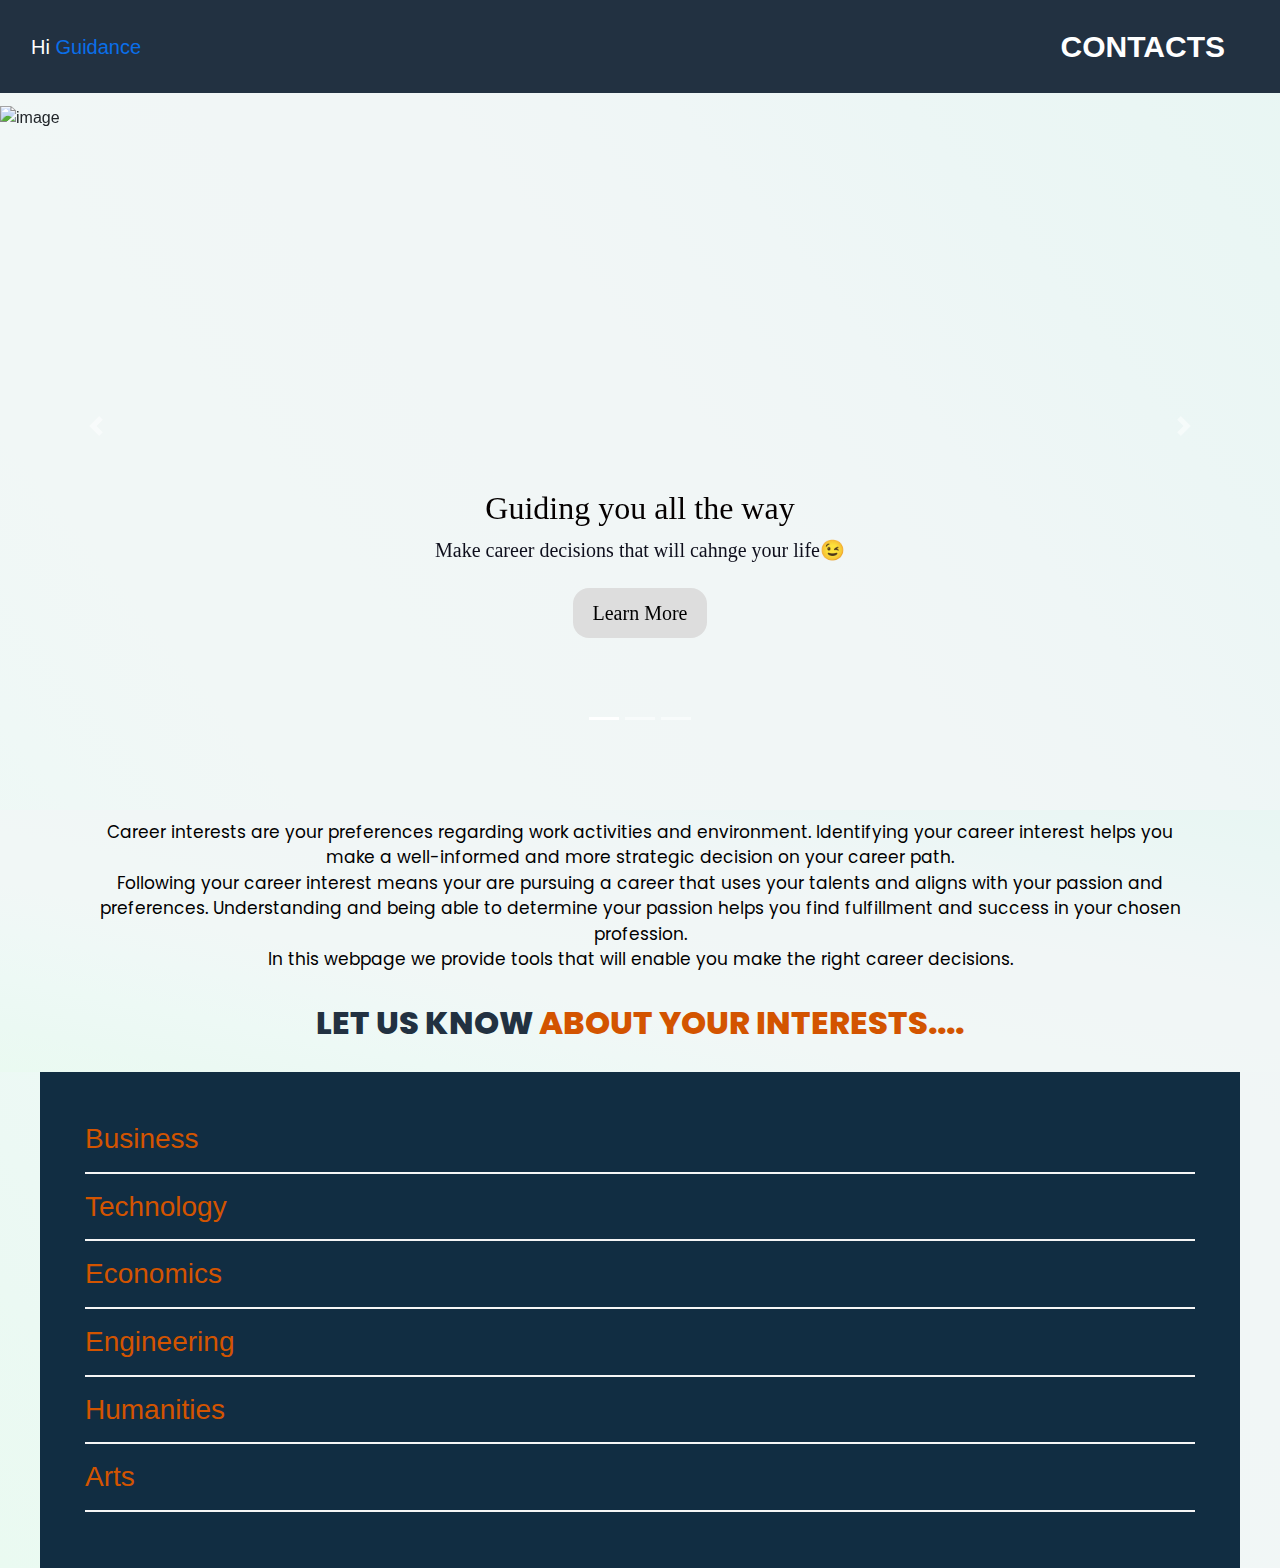
==== interest.html @ 0f94df12 "Merge pull request #11 from samwel-chege/page-art" ====
<!DOCTYPE html>
<html lang="en">
<head>
    <meta charset="UTF-8">
    <meta http-equiv="X-UA-Compatible" content="IE=edge">
    <meta name="viewport" content="width=device-width, initial-scale=1.0">
    <link rel="stylesheet" href="CSS/bootstrap-4.6.0-dist/css/bootstrap.css">
    <link rel="stylesheet" href="https://stackpath.bootstrapcdn.com/bootstrap/4.3.1/css/bootstrap.min.css" integrity="sha384-ggOyR0iXCbMQv3Xipma34MD+dH/1fQ784/j6cY/iJTQUOhcWr7x9JvoRxT2MZw1T" crossorigin="anonymous">
    <link rel="stylesheet" href="CSS/interest.css">
    <link rel="preconnect" href="https://fonts.googleapis.com">
    <link rel="preconnect" href="https://fonts.gstatic.com" crossorigin>
    <link href="https://fonts.googleapis.com/css2?family=Poppins:wght@200&display=swap" rel="stylesheet">
    <title>Career Guidance</title>
    <script src="https://code.jquery.com/jquery-3.6.0.js" integrity="sha256-H+K7U5CnXl1h5ywQfKtSj8PCmoN9aaq30gDh27Xc0jk=" crossorigin="anonymous"></script>
</head>
<body>
    <nav class="navbar navbar-expand-lg navbar-light" id="navi">
        <div class="container-fluid">
            <a class="navbar-brand" id="text" href="#">Hi <span class="brand">Guidance</span></a>
            <div class="navbar justify-content-end" id="navbarSupportedContent">
              <ul class="navbar-nav me-auto">
                <li class="nav-item">
                  <a class="nav-link" id="links" href="#contact">CONTACTS</a>
                </li>
              </ul>
            </div>  
        </div>  
    </nav>

    <div id="myCarousel" class="carousel slide" data-ride="carousel">
      <ol class="carousel-indicators">
        <li data-target="#myCarousel" data-slide-to="0" class="active"></li>
        <li data-target="#myCarousel" data-slide-to="1"></li>
        <li data-target="#myCarousel" data-slide-to="2"></li>
      </ol>
      <div class="carousel-inner">
        <div class="carousel-item active">
          <img src="Images/pexels-photo-39811.jpeg" alt="image" height="100" width="100">
  
          <div class="container">
            <div class="carousel-caption">
              <h2>Guiding you all the way</h2>
              <p>Make career decisions that will cahnge your life😉</p>
              <p><a class="btn btn-lg btn-primary" href="about.html">Learn More</a></p>
            </div>
          </div>
        </div>
        <div class="carousel-item">
         <img src="Images/pexels-photo-2080963.jpeg" alt="imge">
          <div class="container">
            <div class="carousel-caption">
              <h2>Helpful Resources</h2>
              <p>Your career matters so choose your course wisely</p>
              <p><a class="btn btn-lg btn-primary" href="about.html">Learn more</a></p>
            </div>
          </div>
        </div>
        <div class="carousel-item">
          <img src="Images/pexels-photo-1008739.jpeg" alt="image">
          <div class="container">
            <div class="carousel-caption">
              <h2>Promoting career guidance to the fullest</h2>
              <p>Don’t worry about trying to please everyone. Focus on yourself..</p>
              <p><a class="btn btn-lg btn-primary" href="about.html">Browse gallery</a></p>
            </div>
          </div>
        </div>
      </div>
      <a class="carousel-control-prev" href="#myCarousel" role="button" data-slide="prev">
        <span class="carousel-control-prev-icon" aria-hidden="true"></span>
        <span class="sr-only">Previous</span>
      </a>
      <a class="carousel-control-next" href="#myCarousel" role="button" data-slide="next">
        <span class="carousel-control-next-icon" aria-hidden="true"></span>
        <span class="sr-only">Next</span>
      </a>
    </div>
    <section class="introd">
      <div class="container">
        <div class="row">
          <div class="col-md-12">
            <div class="fluid">
              <p id="par">Career interests are your preferences regarding work activities and environment. Identifying your career interest helps you make a well-informed and more strategic decision on your career path.<br> Following your career interest means your are pursuing a career that uses your talents and aligns with your passion and preferences. Understanding and being able to determine your  passion helps you find fulfillment and success in your chosen profession.<br> 
                In this webpage we provide tools that will enable you make the right career decisions.
              </p>
          </div>
          </div>
        </div>
        <div class="row">
          <div class="col-md-12">
            <div class="header">
              <h2 id="one">Let us know <span class="h"> about your interests....</span></h2>
            </div>
          </div>
        </div>
      </div>
    </section>
  
    <section class="mycourse">
      <div class="container" id="table">
        <div class="row">
          <div class="col-md-12" >
              <div class="content">
               <div class="business">
                 <h3 id="one">Business</h3>
                 <div id="course1">
                  <button class="btn">Business & Commerce</button>
                  <button class="btn">Business Management</button>
                  <button class="btn">Business & IT</button>
                  <button class="btn">Accounting</button>
                  <button class="btn" id="itB">Business Administration</button>
                 </div>          
               </div><hr>
               <div class="tech">
                 <h3 id="two">Technology</h3>
                 <div id="course2">
                   <button class="btn">Computer Science</button>
                   <button class="btn">Software Engineering</button>
                   <button class="btn">Computer Systems Engineering</button>
                   <button class="btn">Data Science</button>
                   <button class="btn" id="itA">Information Technology</button>
                   </div>
               </div><hr>
               <div class="lang">
                 <h3 id="three">Economics</h3>
                 <div id="course3">
                  <button class="btn" id="acc">Accounting</button>
                  <button class="btn">Financial Engineering</button>
                  <button class="btn">Commerce</button>
                  <button class="btn">Banking and Finance</button>
                  <button class="btn">Real Estate</button>
                 </div>
               </div><hr>
               <div class="engine">
                 <h3 id="four" >Engineering</h3>
                 <div id="course4">
                  <button class="btn">Mechanical Engineering</button>
                  <button class="btn">Electrical Engineering</button>
                  <button class="btn" id="MEC">Mechatronical Engineering</button>
                  <button class="btn">Civil Engineering</button>
                  <button class="btn">Water Engineering</button>
                 </div>
               </div><hr>
               <div class="human">
                 <h3 id="five">Humanities</h3>
                 <div id="course5">
                  <button class="btn" id="itC">Land Survey</button>
                  <button class="btn">Geospatial Engineering</button>
                  <button class="btn">History</button>
                  <button class="btn">Religious Studies</button>
                  <button class="btn">Space Exploration</button>
                 </div>
                 </div><hr>
                 <div class="art">
                   <h3 id="six">Arts</h3>
                   <div id="course6">
                    <button class="btn" id="econ">Home Economics</button>
                    <button class="btn" id="prods">Product Design</button>
                    <button class="btn">Videography</button>
                    <button class="btn">Interior Design</button>
                    <button class="btn">Music Production</button>
                   </div>
                 </div><hr>
             </div>
          </div>
        </div>
      </div>
    </section>

    <!--Information Technology section-->
  <section id="IT">
    <section class="courses">
      <div class="container">
        <div class="row">
          <div class="col-md-12">
            <div class="card" id="start">
              <div class="card-header">
                COURSE DETAILS:
                <span id="specific">INFORMATION TECHNOLOGY</span>
              </div>
              <div class="card-body">
                <h4 class="card-title">WHAT DOES AN IT CAREER ENTAIL?</h4>
                <p class="card-text">
                  Information technology (IT) involves the use of computers,
                  storage and networking devices to create, process, store,
                  share and secure electronic data. It is a fast-growing field,
                  due largely to the high demand for IT services across all
                  industries. IT degree programs prepare students to earn
                  potentially lucrative salaries while working for IT
                  departments and consulting firms. The median annual wage for
                  IT careers was $81,430 in May 2015, according to the U.S.
                  Bureau of Labor Statistics, considerably higher than that for
                  all occupations. Read more to learn how to get started in the
                  field of IT, from the various types of careers available to
                  the degrees necessary to secure employment.
                </p>
                <p>
                  Information technology degree programs vary widely depending
                  on the institution issuing the credential. From traditional
                  colleges and universities to accredited online and distance
                  learning degree programs, educational opportunities are
                  available to suit nearly any budget or schedule. Some schools
                  offer certificate courses in specialized areas of information
                  technology. Others offer associate, bachelor’s, or master’s
                  degree programs designed to produce well-rounded students with
                  broad-based knowledge in many different areas of information
                  technology.
                </p>
                <p>
                  If you are looking for information technology degree programs,
                  you’ll find both on-campus and distance-based choices. An
                  online program could be a good choice if you want to enroll in
                  a school that is far away, but not move from where you live.
                  In fact, online information technology degrees come in many
                  different shapes and sizes. These include hybrid programs,
                  which are a blend of campus-based and distance learning
                  courses, fully online programs, accelerated online options and
                  even joint degree programs. Most online information technology
                  degree programs also use an interactive learning management
                  system that allows you to submit assignments, ask questions
                  and have discussions with other students.
                </p>
                <p>
                  If you are looking for information technology degree programs,
                  you’ll find both on-campus and distance-based choices. An
                  online program could be a good choice if you want to enroll in
                  a school that is far away, but not move from where you live.
                  In fact, online information technology degrees come in many
                  different shapes and sizes. These include hybrid programs,
                  which are a blend of campus-based and distance learning
                  courses, fully online programs, accelerated online options and
                  even joint degree programs. Most online information technology
                  degree programs also use an interactive learning management
                  system that allows you to submit assignments, ask questions
                  and have discussions with other students.
                </p>
              </div>
            </div>
          </div>
        </div>
      </div>
    </section>

    <section class="unis">
      <div class="container">
        <div class="row">
          <div class="col-md-12">
            <div class="card" id="second">
              <div class="card-header">UNIVERSITIES:</div>
              <div class="card-body">
                <table class="table table-hover">
                  <thead id="top">
                    <tr>
                      <th scope="col">No.</th>
                      <th scope="col">University</th>
                      <th scope="col">Location</th>
                      <th scope="col">Website</th>
                    </tr>
                  </thead>
                  <tbody>
                    <tr>
                      <th scope="row">1</th>
                      <td>Nairobi University</td>
                      <td>Nairobi</td>
                      <td>
                        <a href="https://www.uonbi.ac.ke/" target="self"
                          >University Of Nairobi</a
                        >
                      </td>
                    </tr>
                    <tr>
                      <th scope="row">2</th>
                      <td>Mount kenya university</td>
                      <td>Nakuru</td>
                      <td>
                        <a href="https://www.mku.ac.ke/" target="self"
                          >Mount Kenya University</a
                        >
                      </td>
                    </tr>
                    <tr>
                      <th scope="row">3</th>
                      <td>Multimedia University of Kenya</td>
                      <td>Rongai</td>
                      <td>
                        <a href="https://www.mmu.ac.ke/" target="self"
                          >Multimedia University Of Kenya</a
                        >
                      </td>
                    </tr>
                  </tbody>
                </table>
              </div>
            </div>
          </div>
        </div>
      </div>
    </section>
    <section class="last">
      <div class="container">
        <div class="row">
          <div class="col-md-6">
            <div
              class="card text-white mb-3"
              id="third"
              style="max-width: 35rem"
            >
              <div class="card-header" id="hh">
                Complimentary Cerfifications
              </div>
              <div class="card-body">
                <ol>
                  <li>
                    <h5 class="card-title">
                      Cisco Certified Network Associate (CCNA)
                    </h5>
                  </li>
                  <li>
                    <h5 class="card-title">
                      Microsoft technology associate (MTA)
                    </h5>
                  </li>
                  <li><h5 class="card-title">CompTIA Security+</h5></li>
                  <li>
                    <h5 class="card-title">
                      Google IT Support Professional Certificate
                    </h5>
                  </li>
                </ol>
              </div>
            </div>
          </div>
          <div class="col-md-6">
            <div
              class="card text-white mb-3"
              id="third"
              style="max-width: 35rem"
            >
              <div class="card-header" id="hh">External Resources</div>
              <div class="card-body">
                <ol>
                  <li>
                    <a
                      href="https://www.youtube.com/watch?v=uxfTmqyeiro"
                      target="self"
                      ><h5 class="card-title">
                        Why study Information Technology
                      </h5></a
                    >
                  </li>
                  <li>
                    <a
                      href="https://www.youtube.com/watch?v=2WB6RcY0MPc"
                      target="self"
                      ><h5 class="card-title">
                        Things to know before venturing into it
                      </h5></a
                    >
                  </li>
                  <li>
                    <a
                      href="https://www.youtube.com/watch?v=D4AnFvwJ-eA"
                      target="self"
                      ><h5 class="card-title">
                        What is Information Technology?
                      </h5></a
                    >
                  </li>
                  <li>
                    <a
                      href="https://www.youtube.com/watch?v=QwNgzAgm6hY"
                      target="self"
                      ><h5 class="card-title">IT in general</h5></a
                    >
                  </li>
                </ol>
              </div>
            </div>
          </div>
        </div>
      </div>
    </section>
  </section> 
<!--Closing IT section-->

   <!--Business Administration Section-->
   <section id="BA">
    <section class="courses">
      <div class="container">
        <div class="row">
          <div class="col-md-12">
            <div class="card" id="start">
              <div class="card-header">
                COURSE DETAILS:
                <span id="specific">BUSINESS ADMINISTRATION</span>
              </div>
              <div class="card-body">
                <h4 class="card-title">WHAT DOES AN IT CAREER ENTAIL?</h4>
                <p class="card-text">
                  <em> Bachelor of Business Administration (BBA) degree </em>
                  is designed to provide in-depth knowledge of a wide-range of
                  aspects related to business operations. The program's core
                  curriculum typically covers topics, such as accounting,
                  marketing, finance, and more. The degree degree can take up to
                  four years or more to cover at a traditional college, but can
                  be earned much faster in an accelerated program. As a
                  graduate, you could possess critical thinking skills and
                  practical knowledge of one or more areas of specialty. The
                  program aims to provide you with an opportunity to learn from
                  instructors with extensive experience in business
                  administration. Additionally, the course gives you a chance to
                  connect with like-minded individuals from various walks of
                  life.
                </p>
                <h4>Career Objectives</h4>
                <p>
                  Enrolling in the BBA program you can learn more about business
                  theory and its real-world applications. In the end, you could
                  gain an understanding of various aspects of business
                  administration, including:
                </p>
                <ul>
                  <li>
                    Developing strategic plans using marketing information
                  </li>
                  <li>
                    Understand the role of information technology systems (IT)
                    in supporting business operations
                  </li>
                  <li>
                    Learn how to solve organizational problems using human
                    resources and management principles
                  </li>
                  <li>
                    Understand how to use data tools to gather business
                    intelligence. Proceed to use the information to make key
                    operational decisions
                  </li>
                  <li>Learn to apply critical thinking concepts</li>
                  <li>
                    Develop the ability to apply financial management principles
                    to ensure viability
                  </li>
                </ul>
              </div>
            </div>
          </div>
        </div>
      </div>
    </section>
    <section class="unis">
      <div class="container">
        <div class="row">
          <div class="col-md-12">
            <div class="card" id="second">
              <div class="card-header">UNIVERSITIES:</div>
              <div class="card-body">
                <table class="table table-hover">
                  <thead id="top">
                    <tr>
                      <th scope="col">No.</th>
                      <th scope="col">University</th>
                      <th scope="col">Location</th>
                      <th scope="col">Website</th>
                    </tr>
                  </thead>
                  <tbody>
                    <tr>
                      <th scope="row">1</th>
                      <td>KCA university</td>
                      <td>Nairobi, Ruaraka Campus</td>
                      <td>
                        <a href="https://www.kca.ac.ke/" target="self"
                          >KCA University</a
                        >
                      </td>
                    </tr>
                    <tr>
                      <th scope="row">2</th>
                      <td>St Paul's University</td>
                      <td>Limuru</td>
                      <td>
                        <a href="https://www.spu.ac.ke/new/" target="self"
                          >St. Paul's University</a
                        >
                      </td>
                    </tr>
                    <tr>
                      <th scope="row">3</th>
                      <td>Daystar University</td>
                      <td>Mombasa road, Athi river</td>
                      <td>
                        <a href="https://www.daystar.ac.ke/" target="self"
                          >Daystar University</a
                        >
                      </td>
                    </tr>
                  </tbody>
                </table>
              </div>
            </div>
          </div>
        </div>
      </div>
    </section>
    <section class="last">
      <div class="container">
        <div class="row">
          <div class="col-md-6">
            <div
              class="card text-white mb-3"
              id="third"
              style="max-width: 35rem"
            >
              <div class="card-header" id="hh">
                Complimentary Cerfifications
              </div>
              <div class="card-body">
                <ol>
                  <li><h5 class="card-title">Advanced Certificate</h5></li>
                  <li><h5 class="card-title">Postgraduate Certificate</h5></li>
                  <li><h5 class="card-title">Graduate Certificate</h5></li>
                  <li><h5 class="card-title">Undergraduate Certificate</h5></li>
                  <li><h5 class="card-title">Certificate</h5></li>
                </ol>
              </div>
            </div>
          </div>
          <div class="col-md-6">
            <div
              class="card text-white mb-3"
              id="third"
              style="max-width: 35rem"
            >
              <div class="card-header" id="hh">External Resources</div>
              <div class="card-body">
                <ol>
                  <li>
                    <a
                      href="https://www.youtube.com/watch?v=T46zV_k4Ato"
                      target="self"
                      ><h5 class="card-title">
                        What are the benefits of studying Business
                        Administration
                      </h5></a
                    >
                  </li>
                  <li>
                    <a
                      href="https://www.youtube.com/watch?v=UtbfATNSePk"
                      target="self"
                      ><h5 class="card-title">
                        What is Business Administration
                      </h5></a
                    >
                  </li>
                  <li>
                    <a
                      href="https://www.youtube.com/watch?v=jMIa9SJiFb8"
                      target="self"
                      ><h5 class="card-title">
                        Complete Career Guide and Career Insight
                      </h5></a
                    >
                  </li>
                  <li>
                    <a
                      href="https://www.youtube.com/watch?v=O0-jJJF6WBo"
                      target="self"
                      ><h5 class="card-title">
                        Thoughts On a Business Administration Degree
                      </h5></a
                    >
                  </li>
                </ol>
              </div>
            </div>
          </div>
        </div>
      </div>
    </section>
  </section>

  <!--Closing BA section-->

  <!--Geospatial section-->
  <section id="LA">
    <section class="courses">
      <div class="container">
        <div class="row">
          <div class="col-md-12">
            <div class="card" id="start">
              <div class="card-header">
                COURSE DETAILS: <span id="specific">LAND SURVEY</span>
              </div>
              <div class="card-body">
                <h4 class="card-title">WHAT DOES AN IT CAREER ENTAIL?</h4>
                <p class="card-text">
                  <em> Bachelor of Business Administration (BBA) degree </em>
                  The Geospatial Sciences (Building Information Modelling) MSc
                  teaches students the theory, tools and techniques for working
                  with geospatial data, from acquisition to processing to
                  analysis. Students have the opportunity to engage and work
                  with academics and industrial partners on cutting-edge
                  research through seminars and a dissertation. The specialist
                  Building Information Modelling (BIM) programme will educate
                  students in the geometric and semantic aspects of BIM and the
                  integrated management of geospatial and BIM-related data. This
                  includes principles of surveying, 3D reality capture, a
                  general overview of technologies related to mapping sciences,
                  geo-information science and 3D geometric modelling.
                  <br />
                  <strong>Careers</strong>
                  <br />
                  Students graduating with a degree in Geospatial Sciences
                  (Building Information Modelling) will be equipped for a
                  diverse range of roles, including BIM or surveying manager,
                  geospatial data scientist, geospatial software developer and
                  consultant. Graduates go on to work for a variety of
                  organisations including major infrastructure projects,
                  engineering consultancies, geospatial software companies and
                  national mapping agencies. Our students establish strong links
                  with industry through the industrial seminar series and
                  industrial research projects. Additionally, many graduates
                  from our programmes go on to PhD research at UCL or elsewhere.
                  <br />
                  <strong>Employability</strong>
                  <br />
                  Students will gain a range of technical skills in geospatial
                  science that are highly valued by employers, including the use
                  of specialist software for surveying, Reality Capture, BIM and
                  GIS (e.g. Cyclone, PhotoScan, Revit, QGIS, FME); programming,
                  web and software development (e.g. Python, R, MATLAB);
                  geospatial data processing and management; geospatial data
                  visualisation and analysis.
                </p>
                <h4>Career Objectives</h4>
                <p>
                  The areas in which the knowledge and technology of Surveying
                  are today applied include:
                </p>
                <ul>
                  <li>
                    Precise determination of the figure of the earth and of
                    other planets in the solar system
                  </li>
                  <li>Measurement and mapping of topography</li>
                  <li>
                    Measurement and determination of orbits of artificial
                    satellites
                  </li>
                  <li>
                    Measurement and determination of the dynamics of the earths
                    crust
                  </li>
                  <li>
                    Determination and analysis of the earths gravity field
                  </li>
                  <li>
                    Precise positioning on, or near, the earths surface using
                    both terrestrial and satellite technology techniques
                  </li>
                  <li>
                    Navigation and guidance of craft using satellite and
                    inertial navigation systems technology
                  </li>
                  <li>
                    Vehicle tracking and intelligent transport systems (ITS)
                  </li>
                </ul>
              </div>
            </div>
          </div>
        </div>
      </div>
    </section>
    <section class="unis">
      <div class="container">
        <div class="row">
          <div class="col-md-12">
            <div class="card" id="second">
              <div class="card-header">UNIVERSITIES:</div>
              <div class="card-body">
                <table class="table table-hover">
                  <thead id="top">
                    <tr>
                      <th scope="col">No.</th>
                      <th scope="col">University</th>
                      <th scope="col">Location</th>
                      <th scope="col">Website</th>
                    </tr>
                  </thead>
                  <tbody>
                    <tr>
                      <th scope="row">1</th>
                      <td>University Of Nairobi</td>
                      <td>Nairobi, Ruaraka Campus</td>
                      <td>
                        <a href="https://www.uonbi.ac.ke/" target="self"
                          >University Of Nairobi</a
                        >
                      </td>
                    </tr>
                    <tr>
                      <th scope="row">2</th>
                      <td>Technical University Of Kenya</td>
                      <td>Limuru</td>
                      <td>
                        <a href="http://tukenya.ac.ke/" target="self"
                          >Technical University Of Kenya</a
                        >
                      </td>
                    </tr>
                    <tr>
                      <th scope="row">3</th>
                      <td>JKUAT University</td>
                      <td>Mombasa road, Athi river</td>
                      <td>
                        <a href="http://www.jkuat.ac.ke/" target="self"
                          >JKUAT University</a
                        >
                      </td>
                    </tr>
                  </tbody>
                </table>
              </div>
            </div>
          </div>
        </div>
      </div>
    </section>
    <section class="last">
      <div class="container">
        <div class="row">
          <div class="col-md-6">
            <div
              class="card text-white mb-3"
              id="third"
              style="max-width: 35rem"
            >
              <div class="card-header" id="hh">
                Complimentary Cerfifications
              </div>
              <div class="card-body">
                <ol>
                  <li><h5 class="card-title">Advanced Certificate</h5></li>
                  <li><h5 class="card-title">Postgraduate Certificate</h5></li>
                  <li><h5 class="card-title">Graduate Certificate</h5></li>
                  <li><h5 class="card-title">Undergraduate Certificate</h5></li>
                  <li><h5 class="card-title">Certificate</h5></li>
                </ol>
              </div>
            </div>
          </div>
          <div class="col-md-6">
            <div
              class="card text-white mb-3"
              id="third"
              style="max-width: 35rem"
            >
              <div class="card-header" id="hh">External Resources</div>
              <div class="card-body">
                <ol>
                  <li>
                    <a
                      href="https://www.youtube.com/watch?v=Zgsi2bTKEV8"
                      target="self"
                      ><h5 class="card-title">
                        Geospatial Information Career Video
                      </h5></a
                    >
                  </li>
                  <li>
                    <a
                      href="https://www.youtube.com/watch?v=pHr1uDXlQtM"
                      target="self"
                      ><h5 class="card-title">
                        What is Geospatial Engineering
                      </h5></a
                    >
                  </li>
                  <li>
                    <a
                      href="https://www.youtube.com/watch?v=krQmas719fg"
                      target="self"
                      ><h5 class="card-title">
                        Complete Career Guide and Career Insight
                      </h5></a
                    >
                  </li>
                </ol>
              </div>
            </div>
          </div>
        </div>
      </div>
    </section>
  </section>
  <!--Closing LA section-->
  <!--Accounting section-->
  <section id="accounting">
    <section class="courses">
      <div class="container">
          <div class="row">
              <div class="col-md-12">
                  <div class="card" id="start">
                    <div class="card-header">
                        COURSE DETAILS: <span id="specific">ACCOUNTING</span>
                    </div>
                    <div class="card-body">
                        <h4 class="card-title">
                          WHAT DOES AN ACCOUNTING  CAREER ENTAIL?
                        </h4>
                        <p class="card-text">
                          An accounting course will teach, besides accounting focused subjects, business mathematics, management theory and business economics and law. An accounting graduate will be able to work in different fields of accounting such as managerial accounting, financial accounting, taxation and auditing. A Bachelor in accounting provides an understanding of perspectives that form the context for business and financial management. It is a rigorous programme that prepares students for profesional accountancy roles and business & public sector management roles.
                        </p>
                        <p>
                          It includes a strong international element and considers the essential, underlying theory and concepts that are involved in the accounting sector on a global level, exploring accounting procedures in organizations around the world. As the world's economy keep growing there wil be an ever-increasing need for quality accounting and auditing of private sector and public sector institutions and their activities, with this you are assured of the many  opportunities you are going to have once you complete your learning. 
                        </p>
                        <p>
                          The aim of the Bachelor of Science in Accounting is to prepare students for entry into a variety of fields in accountancy, including corporate accounting, accounting information systems, and governmental accounting. Graduates will gain detailed knowledge of financial accounting and financial reporting.
                        </p>
                        <p>
                            If you are planning for to pursue a course in accounting it as advisable to consider to pertaking the accounting certifications which increases your career opportunities, qualifies you for more positions and also increase your earing potential. If you consider obtaining an accounting certification, expoloring some of the more popular ones can help you determine which is the best fit for you.      
                            
                        </p>
                    </div>
                  </div>
              </div>
          </div>
      </div>
  </section>
  <section class="unis">
    <div class="container">
        <div class="row">
            <div class="col-md-12">
               <div class="card" id="second">
                <div class="card-header">
                    UNIVERSITIES:
                </div>
                <div class="card-body">
                    <table class="table table-hover">
                        <thead id="top">
                          <tr>
                            <th scope="col">No.</th>
                            <th scope="col">University</th>
                            <th scope="col">Location</th>
                            <th scope="col">Website</th>
                          </tr>
                        </thead>
                        <tbody>
                          <tr>
                            <th scope="row">1</th>
                            <td>Strathmore University</td>
                            <td>Nairobi</td>
                            <td>www.strathmore.edu</td>
                          </tr>
                          <tr>
                            <th scope="row">2</th>
                            <td>KCA university</td>
                            <td>Nairobi</td>
                            <td>www.kca.ac.ke</td>
                          </tr>
                          <tr>
                            <th scope="row">3</th>
                            <td>University of Nairobi</td>
                            <td>Nairobi</td>
                            <td>www.uonbi.ac.ke</td>
                          </tr>
                        </tbody>
                      </table>
                </div>
               </div>
            </div>
        </div>
    </div>
</section>
<section class="last">
    <div class="container">
        <div class="row">
            <div class="col-md-6">
                <div class="card text-white mb-3" id="third" style="max-width: 35rem;">
                    <div class="card-header" id="hh">Complimentary Cerfifications</div>
                    <div class="card-body">
                        <ol>
                            <li><h5 class="card-title">Certified Public Accountant (CPA)</h5></li>
                            <li><h5 class="card-title">Certfied Financial Analyst (CFA)</h5></li>
                            <li><h5 class="card-title">Certified Management Accountant (CMA)</h5></li>
                            <li><h5 class="card-title">Certified Financial Services Auditor (CFSA)</h5> </li>
                        </ol>                   
                    </div>
                  </div>
            </div>
            <div class="col-md-6">
                <div class="card text-white mb-3" id="third" style="max-width: 35rem;">
                    <div class="card-header" id="hh">External Resources</div>
                    <div class="card-body">
                        <ol>
                            <li>
                                <a href=""><h5 class="card-title">www.accountingcoach.com</h5></a>
                            </li>
                            <li>
                                <a href=""><h5 class="card-title">www.accaglobal.com</h5></a>
                            </li>
                            <li>
                                <a href=""><h5 class="card-title">www.onlineaccountreading.blogspot.com</h5></a>
                            </li>
                            <li>
                                <a href=""><h5 class="card-title">www.corporatefinanceinsitute.com</h5></a>
                            </li>
                        </ol>  
                    </div>
                  </div>
            </div>
        </div>
    </div>
</section>
</section>

<!--End of accounting section-->
<section id="HE">
        <div class="container">
          <div class="row">
              <div class="col-md-12">
                  <div class="card" id="start">
                    <div class="card-header">
                        COURSE DETAILS: <span id="specific">HOME ECONOMICS</span>
                    </div>
                    <div class="card-body">
                        <h4 class="card-title">
                          WHAT DOES AN IT CAREER ENTAIL?
                        </h4>
                        <p class="card-text">
                          Home Economics offers a range of exciting career options related to foods, nutrition, housing and clothing. Most home economists teach in various types of educational institutions.
                        </p>
                        <p>
                          Some work closely with the media to promote products. Others conduct research in an area of personal interest in this field. Most home economists supervise at least one other employee.
                        </p>
                        <p>
                          More specialized aspects include:
                        </p>
                        <p>
                          Counselling: home economics counselling is given informally and is aimed at developing every family member within the family’s income and their physical, mental and intellectual abilities. Individuals, organizations and associations are provided with information by means of projects and demonstrations, posters, audio-visual aids, pictures, pamphlets, placards, cookbooks, etc.
                        </p>
                        <p>
                          Journalism: the press, radio and television offer interesting opportunities for a person who is original and creative. The home economist may become a journalist on a full-time, part-time or freelance basis. Many home economists write books or columns for newspapers and magazines.
                        </p>
                        <p>
                          Home economists work in a very large variety of work settings. The actual setting is determined by the type, size, location and financial resources of the employer, and by the speciality, experience and education of the home economist. Some positions require evening work and extensive travel.

                        </p>
                    </div>
                  </div>
              </div>
          </div>
      </div>
      <section class="universities">
        <div class="container">
            <div class="row">
                <div class="col-md-12">
                   <div class="card" id="second">
                    <div class="card-header">
                        UNIVERSITIES:
                    </div>
                    <div class="card-body">
                        <table class="table table-hover">
                            <thead id="above">
                              <tr>
                                <th scope="col">No.</th>
                                <th scope="col">University</th>
                                <th scope="col">Location</th>
                                <th scope="col">Website</th>
                              </tr>
                            </thead>
                            <tbody>
                              <tr>
                                <th scope="row">1</th>
                                <td>Kenyatta University</td>
                                <td>Kiambu</td>
                                <td>www.kenyattauniversity.co.ke</td>
                              </tr>
                              <tr>
                                <th scope="row">2</th>
                                <td>Mount Kenya university</td>
                                <td>Thika</td>
                                <td>Www.mku.com</td>
                              </tr>
                              <tr>
                                <th scope="row">3</th>
                                <td>Daystar University</td>
                                <td>Nairobi</td>
                                <td>www.daystar.co.ke</td>
                              </tr>
                            </tbody>
                          </table>
                    </div>
                   </div>
                </div>
            </div>
        </div>
      </section>
<section class="last">
    <div class="container">
        <div class="row">
            <div class="col-md-6">
                <div class="card text-white mb-3" id="third" style="max-width: 35rem;">
                    <div class="card-header" id="hh">Complimentary Certifications</div>
                    <div class="card-body">
                        <ol>
                            <li><h5 class="card-title">Food Technology.</h5></li>
                            <li><h5 class="card-title">Food and Clothing Technology</h5></li>
                            <li><h5 class="card-title">Hospitality Management.</h5></li>
                        </ol>                   
                    </div>
                  </div>
            </div>
            <div class="col-md-6">
                <div class="card text-white mb-3" id="third" style="max-width: 35rem;">
                    <div class="card-header" id="hh">External Resources</div>
                    <div class="card-body">
                        <ol>
                            <li>
                                <a href=""><h5 class="card-title">Training and research facility in most national libraries.</h5></a>
                            </li>
                            <li>
                                <a href=""><h5 class="card-title">Seminars</h5></a>
                            </li>
                        </ol>  
                    </div>
                  </div>
            </div>
        </div>
    </div>
</section>

<!--end of accounting section-->
<!--start of Mechatronics Engineering-->
<section id="ME">
  <section class="courses">
    <div class="container">
      <div class="row">
        <div class="col-md-12">
          <div class="card" id="start">
            <div class="card-header">
              COURSE DETAILS: <span id="specific">MECHATRONICS ENGINEERING</span>
            </div>
            <div class="card-body">
              <h4 class="card-title">
                WHAT IS IT ABOUT ENGINEERING?
              </h4>
              <p class="card-text">
                Engineering is the application of science and maths to solve problems. Engineers figure out how things
                work and use for scientific discoveries. Scientists and inventors often get credit for innovations that
                advance human condition, but it is the engineers who are instrumental in making these innovatons
                available to the global population. Engineering is one of the corner stones of STEM(science, technology,
                engineering, mathematics) education, an interdisciplinary curriculum designed to motivate students to
                learn about the evolving world. A career in engineering requires continual professional development to
                remain relevant and effective in today's rapidly changing global society. There are currently more than
                15 million engineers across various disciplines worldwide and with the surge in technological
                advancements and preparedness, anyone can be a part of it.
              </p>
              <p>
                Engineering spreads over multiple fields such as bio-engineering to the more common mechanical
                engineering courses. Engineering is a hands-on course that relies more on practicality and not theory
                based studies. However, engineering optons such as software engineering offer the rare pleasure of being
                a mind based field where traditional college institutions as well as highly-acclaimed online programmes
                strive to provide high grade content and knowledge. All is not lost though, since engineering favours
                both the active and passive. An engineering degree takes upto tho 5 years to acquire whereas the masters
                and PhDs take 2 years each.
              </p>
              <p>
                To successfully design and engineer solutions for today's and tomorrow's rapidly changing and expanding
                global contexts, in which people are confronted with new opportunities and challenges each day,
                engineering programs should be training their students to become broad based professionals, who are
                aware of the actual needs, values and behaviors of the people that use their solutions in their everyday
                life, work or play. This paper argues that in order to built such an awareness, engineering students
                should acquire direct, first-hand experiences of real people in real contexts. It presents a number of
                techniques that can be used to gain such experiences.
              </p>
              <p>
                Engineering opens a learner up to greater heights with the right skills and mindset. It is important to
                point out that engieering experiences an influx of aspiring students each and every year making it a
                highly competitive field where the resilient and committed survive to emerge on top. However, don not
                forget to have fun while you are at it. The field enables you to interact with new technology and people
                with various banks of knowledge to offer in your journey from an amateur aspirant to a fully-fledged
                engineer and put you well above most in the job market, let alone equip you with skills to solve some of
                the world's problems.
              </p>
            </div>
          </div>
        </div>
      </div>
    </div>
  </section>
  <section class="unis">
    <div class="container">
      <div class="row">
        <div class="col-md-12">
          <div class="card" id="second">
            <div class="card-header">
              UNIVERSITIES:
            </div>
            <div class="card-body">
              <table class="table table-hover">
                <thead id="top">
                  <tr>
                    <th scope="col">No.</th>
                    <th scope="col">University</th>
                    <th scope="col">Location</th>
                    <th scope="col">Website</th>
                  </tr>
                </thead>
                <tbody>
                  <tr>
                    <th scope="row">1</th>
                    <td>Jomo Kenyatta University Of Agriculture & Technology</td>
                    <td>Juja</td>
                    <td>www.jkuat.ac.ke</td>
                  </tr>
                  <tr>
                    <th scope="row">2</th>
                    <td>Nairobi University</td>
                    <td>Nairobi</td>
                    <td>www.uonbi.ac.ke</td>
                  </tr>
                  <tr>
                    <th scope="row">3</th>
                    <td>Baraton University</td>
                    <td>Eldoret</td>
                    <td>www.baraton.co.ke</td>
                  </tr>
                </tbody>
              </table>
            </div>
          </div>
        </div>
      </div>
    </div>
  </section>
  <section class="last">
    <div class="container">
      <div class="row">
        <div class="col-md-6">
          <div class="card text-white mb-3" id="third" style="max-width: 35rem;">
            <div class="card-header" id="hh">Complimentary Cerfifications</div>
            <div class="card-body">
              <ol>
                <li>
                  <h5 class="card-title">MIT Systems Operations Management (MSOM)</h5>
                </li>
                <li>
                  <h5 class="card-title">Multinational Engineers Order Group (MEOG)</h5>
                </li>
                <li>
                  <h5 class="card-title">Compuera Analytics Major (CAM)</h5>
                </li>
                <li>
                  <h5 class="card-title">Oracle Software Engineering Associate (OSEA)</h5>
                </li>
              </ol>
            </div>
          </div>
        </div>
        <div class="col-md-6">
          <div class="card text-white mb-3" id="third" style="max-width: 35rem;">
            <div class="card-header" id="hh">External Resources</div>
            <div class="card-body">
              <ol>
                <li>
                  <a href="https://www.youtube.com/channel/UCaC97sX6xzQKvPLkZ9AbC-A" target="_blank">
                    <h5 class="card-title">Engineering Today</h5>
                  </a>
                </li>
                <li>
                  <a href="https://ebk.or.ke/accredited-engineering-programs/" target="_blank">
                    <h5 class="card-title">Accredited Programs</h5>
                  </a>
                </li>
                <li>
                  <a href="https://news.mit.edu/school/engineering" target="_blank">
                    <h5 class="card-title">Explore Inventions</h5>
                  </a>
                </li>
                <li>
                  <a href="https://students.kuccps.net/programmes/search/?group=cert_eng" target="_blank">
                    <h5 class="card-title">Placement</h5>
                  </a>
                </li>
              </ol>
            </div>
          </div>
        </div>
      </div>
    </div>
  </section>
</section>
<!--end of mechatronics section-->


    <section id="contact">
      <div class="container" id="contain">
        <div id="contactinfo">
          <h1>Contact Info</h1>
          <ul class="info">
            <li>
              <span><img src="Images/location.png" /></span>
              <span
                >1000 Kenyatta Avenue<br />
                Nairobi, Kenya<br />
                19900</span
              >
            </li>
            <li>
              <span><img src="Images/mail.png" /></span>
              <span>moringa@student.com</span>
            </li>
            <li>
              <span><img src="Images/call.png" /></span>
              <span>07-22-66-89-17</span>
            </li>
          </ul>
          <ul class="social-media">
            <li><a href="#"><img src="Images/1.png"></a></li>
            <li><a href="#"><img src="Images/2.png"></a></li>
            <li><a href="#"><img src="Images/3.png"></a></li>
            <li><a href="#"><img src="Images/4.png"></a></li>
            <li><a href="#"><img src="Images/5.png"></a></li>
          </ul>
        </div>
        <div class="contactform">
          <h2>Send A Message</h2>
          <div class="formbox">
            <div class="inputbox w50">
              <input type="text" required>
              <span>First Name</span>
            </div>
            <div class="inputbox w50">
              <input type="text" required>
              <span>Last Name</span>
            </div>
            <div class="inputbox w50">
             <input type="email" required>
             <span>Email Address</span>
            </div>
            <div class="inputbox w50">
              <input type="text" required>
              <span>Mobile Number</span>
            </div>
            <div class="inputbox w100">
              <textarea required></textarea>
              <span>Write your message here...</span>
            </div>
            <div class="inputbox w50">
              <input type="submit" value="Send">
            </div>
          </div>
        </div>
      </div>
    </section>

    <script src="https://code.jquery.com/jquery-3.6.0.js" integrity="sha256-H+K7U5CnXl1h5ywQfKtSj8PCmoN9aaq30gDh27Xc0jk=" crossorigin="anonymous"></script>
    <script src="JS/interest.js"></script>
    <script src="CSS/bootstrap-4.6.0-dist/js/bootstrap.js"></script>
</body>
</html>
---- CSS/interest.css ----
body{
  background-image: linear-gradient(to right top, #eafaf1, #ebf9f3, #edf9f5, #eff8f6, #f1f7f6, #f1f7f6, #f1f6f6, #f1f6f6, #eff6f6, #ecf6f5, #eaf6f4, #e8f6f3);
  box-sizing: border-box;
  background-image: linear-gradient(to right top, #eafaf1, #ebf9f3, #edf9f5, #eff8f6, #f1f7f6, #f1f7f6, #f1f6f6, #f1f6f6, #eff6f6, #ecf6f5, #eaf6f4, #e8f6f3);
}
h1{
  font-family: 'Lobster Two', cursive ;
  font-weight: 600;
}
.nav-item{
  font-size: 30px;
  color: black;
  font-weight: 900;
  margin-left: 25px;
  font-family: -apple-system, BlinkMacSystemFont, 'Segoe UI', Roboto, Oxygen, Ubuntu, Cantarell, 'Open Sans', 'Helvetica Neue', sans-serif;
}
.carosuel-caption, h2{
  font-family: 'Lobster Two', cursive ;
  color:rgb(5, 0, 0);
  font-weight: 500;
}

.carousel-item .container .carousel-caption p{
  font-family: 'Lobster Two', cursive ;
  color: #00000ff1;

}



/* CUSTOMIZE THE CAROUSEL
-------------------------------------------------- */

/* Carousel base class */
.carousel {
  margin-bottom: 4rem;
}
/* Since positioning the image, we need to help out the caption */
.carousel-caption {
  bottom: 4rem;
  z-index: 10;
}

/* Declare heights because of positioning of img element */
.carousel-item {
  height: 40em;
}
.carousel-item > img {
  position: absolute;
  top: 0;
  left: 0;
  min-width: 100%;
  height: 40em;
}



/* RESPONSIVE CSS
-------------------------------------------------- */

@media (min-width: 40em) {
  /* Bump up size of carousel content */
  .carousel-caption p {
    margin-bottom: 1.25rem;
    font-size: 1.25rem;
    line-height: 1.4;
  }
}
#table{
  margin-top: 30px;
  
}
 #table{
  color: #D35400;
  font-size: large;
}
#navi{
  background-color: #223141;
  margin-bottom: 1%;

}

hr {
  height: 2px;
  border-width: 0;
  background-color: whitesmoke;
}

.btn {
    background-color: #ddd;
border: none;
color: black;
padding: 10px 20px;
text-align: center;
text-decoration: none;
display: inline-block;
margin: 4px 2px;
border-radius: 16px;
}
#course1{
  display: none;
}
 #course2{
  display: none;
 }
  #course3{
    display: none;
  }
   #course4{
    display: none;
   }
    #course5{
      display: none;
    }
     #course6{
  display: none;
}
.btn:hover{
  color: #D35400;
}
.introd{
  background-image: linear-gradient(to right top, #eafaf1, #ebf9f3, #edf9f5, #eff8f6, #f1f7f6, #f1f7f6, #f1f6f6, #f1f6f6, #eff6f6, #ecf6f5, #eaf6f4, #e8f6f3);
}
.fluid p{
   color: black;
   text-align: center;
   font-family: 'Poppins', sans-serif;
   font-size: 17px;
   margin-top: 10px;
}
.header h2{
  margin-top: 15px;
  text-transform: uppercase;
  color: #223141;
  font-family: 'Poppins', sans-serif;
  text-align: center;
  margin-bottom: 30px;
  font-weight: 800;
}
.h{
  color: #D35400;
  text-transform: uppercase;
  font-weight: 800;
}
.mycourse{
 background-color: #112D42;
 margin-left: 40px;
 margin-right: 40px;
 padding-top: 20px;
 padding-bottom: 40px;
}
#text, #links{
  color: #D35400;
}
#IT{
display: none;
}
#BA{
  display: none;
}
#LA{
  display: none;
}
#ME{
  display: none;
}
#accounting{
  display: none;
}
body{
  box-sizing: border-box;
  background-image: linear-gradient(to right top, #eafaf1, #ebf9f3, #edf9f5, #eff8f6, #f1f7f6, #f1f7f6, #f1f6f6, #f1f6f6, #eff6f6, #ecf6f5, #eaf6f4, #e8f6f3);
}
.navbar{
  background-color: #223141;
}
#text{
  font-family: 'Oswald', sans-serif;
  text-decoration: none;
  color: white;
}
.brand{
  color: #0a6fe9;
  font-family: 'Oswald', sans-serif;
}
#active{
  color: #D35400;
}
.nav-link{
  font-family: 'Open Sans', sans-serif;
  font-weight: 700;
}
#links{
  color: white;
}
#links:hover{
  background-color: #D35400;
}

#start{
  background-color: #C7B6B6 ;
  margin-top: 20px;
}
.card-header{
  color: #223141;
  font-size: 30px;
  font-family: 'Oswald', sans-serif;
}
#specific{
  color: #D35400;
}
.card-title{
  font-weight: 800;
}
#second{
  background-color: #D5DBDB;
  margin-top: 20px;
}
#top{
  background-color: #D35400;
}
#third{
  background-color: #223141;
  margin-top: 20px;
}
#IT {
  display: none;
}
#BA {
  display: none;
}
#ME {
  display: none;
}
#LA {
  display: none;
}
#accounting {
  display: none;
}
#HE {
  display: none;
}
#hh{
  color:#D35400;
}
#contact {
  background: url(pexels-photo-2383010.jpeg) no-repeat;
  background-size: cover;
  height: calc(100vh - 80px);
  display: flex;
  justify-content: center;
  align-items: center;
  min-height: 100vh;
  background: #112D42;
  margin-top: 20px;
}
#contact::before {
  position: absolute;
  top: 0;
  left: 0;
  width: 50%;
  height: 100%;
}
#contain {
  position: relative;
  min-width: 1100px;
  min-height: 550px;
  display: flex;
  z-index: 1000;
}
#contain #contactinfo {
  position: absolute;
  top: 40px;
  width: 350px;
  height: calc(100% - 80px);
  z-index: 1;
  background: #112D42;
  padding: 10px;
  display: flex;
  justify-content: center;
  flex-direction: column;
  justify-content: space-between;
  box-shadow: 0 20px 25px rgba(0, 0, 0, 0.15);
}
#contain #contactinfo h1 {
  color: #fff;
  font-size: 24px;
  position: relative;
  left: 30px;
  top: 20px;
  font-weight: 500;
}
#contain #contactinfo ul.info {
  position: relative;
  bottom: 60px;
  left: 30px;
  margin: 10px 0;
}
#contain #contactinfo ul.info li {
  position: relative;
  list-style: none;
  display: flex;
  margin: 20px 0;
  cursor: pointer;
  align-items: flex-start;
}
#contain #contactinfo ul.info li span:nth-child(1) {
  width: 30px;
  min-width: 20px;
}
#contain #contactinfo ul.info li span:nth-child(1) img {
  max-width: 100%;
  filter: invert(1);
}
#contain #contactinfo ul.info li span:nth-child(2) {
  color: #fff;
  margin-left: 10px;
  font-weight: 300;
}
#contain #contactinfo ul.social-media
{
  position: relative;
  left: 20px;
  bottom: 40px;
  display: flex;
}
#contain #contactinfo ul.social-media li
{
  list-style: none;
  margin-right: 15px;
}
#contain #contactinfo ul.social-media li a
{
  text-decoration: none;
}
#contain #contactinfo ul.social-media li a img
{
  filter: invert(1);
}
#contain .contactform {
  position: absolute;
  padding: 70px 50px;
  padding-left: 250px;
  margin-left: 150px;
  width: calc(100% - 150px);
  height: 100%;
  background: #fff;
  box-shadow: 0, 50px 50px rgba(0, 0, 0, 0.25);
}
#contain .contactform h2
{
  color: #0F3959;
  font-size: 24px;
  font-weight: 500;
}
#contain .contactform .formbox
{
  position: relative;
  display: flex;
  justify-content: space-between;
  flex-wrap: wrap;
  padding-top: 30px;
}
#contain .contactform .formbox .inputbox
{
  position: relative;
  margin-bottom: 35px;
}
#contain .contactform .formbox .inputbox.w50
{
  width: 47%;
}
#contain .contactform .formbox .inputbox.w100
{
  width: 100%;
}
#contain .contactform .formbox .inputbox input,
#contain .contactform .formbox .inputbox textarea
{
  width: 100%;
  resize: none;
  padding: 5px 0;
  font-size: 18px;
  font-weight: 300;
  color: #333;
  border: none;
  outline: none;
  border-bottom: 1px solid #777;
}
#contain .contactform .formbox .inputbox textarea
{
  height: 120px;
}
#contain .contactform .formbox .inputbox span
{
  position: absolute;
  left: 0;
  padding: 5px 0;
  pointer-events: none;
  font-size: 18px;
  font-weight: 300;
  transition: 0.3s;
}
#contain .contactform .formbox .inputbox input:focus ~ span,
#contain .contactform .formbox .inputbox input:valid ~ span,
#contain .contactform .formbox .inputbox textarea:focus ~ span,
#contain .contactform .formbox .inputbox textarea:valid ~ span
{
  transform: translate(-20px);
  font-size: 12px;
  font-weight: 400;
  letter-spacing: 1px;
  color: #095A55;
  font-weight: 500;
}
#contain .contactform .formbox .inputbox input[type="submit"]
{
position: relative;
cursor: pointer;
background: #095A55;
color: #fff;
border: none;
max-width: 150px;
padding: 12px;
}
#contain .contactform .formbox .inputbox input[type="submit"]:hover
{
  background: #0D948D;
}
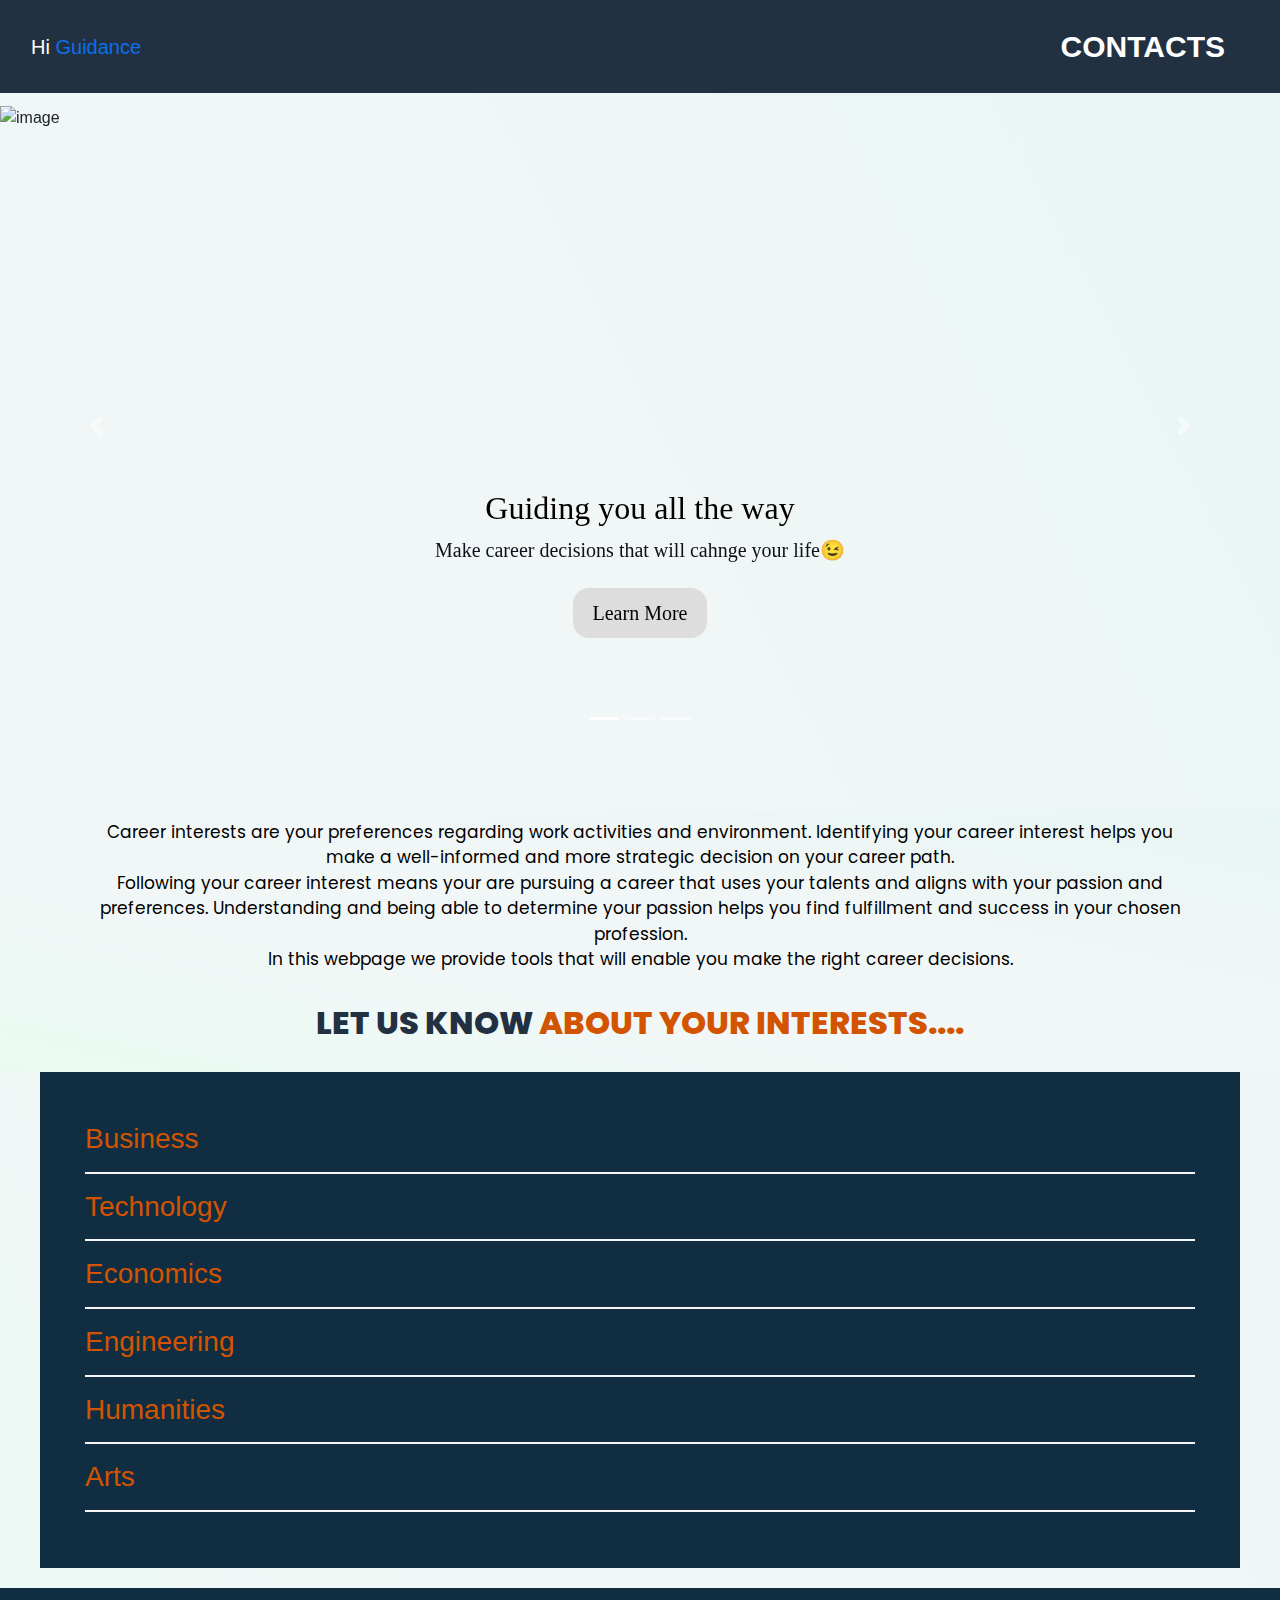
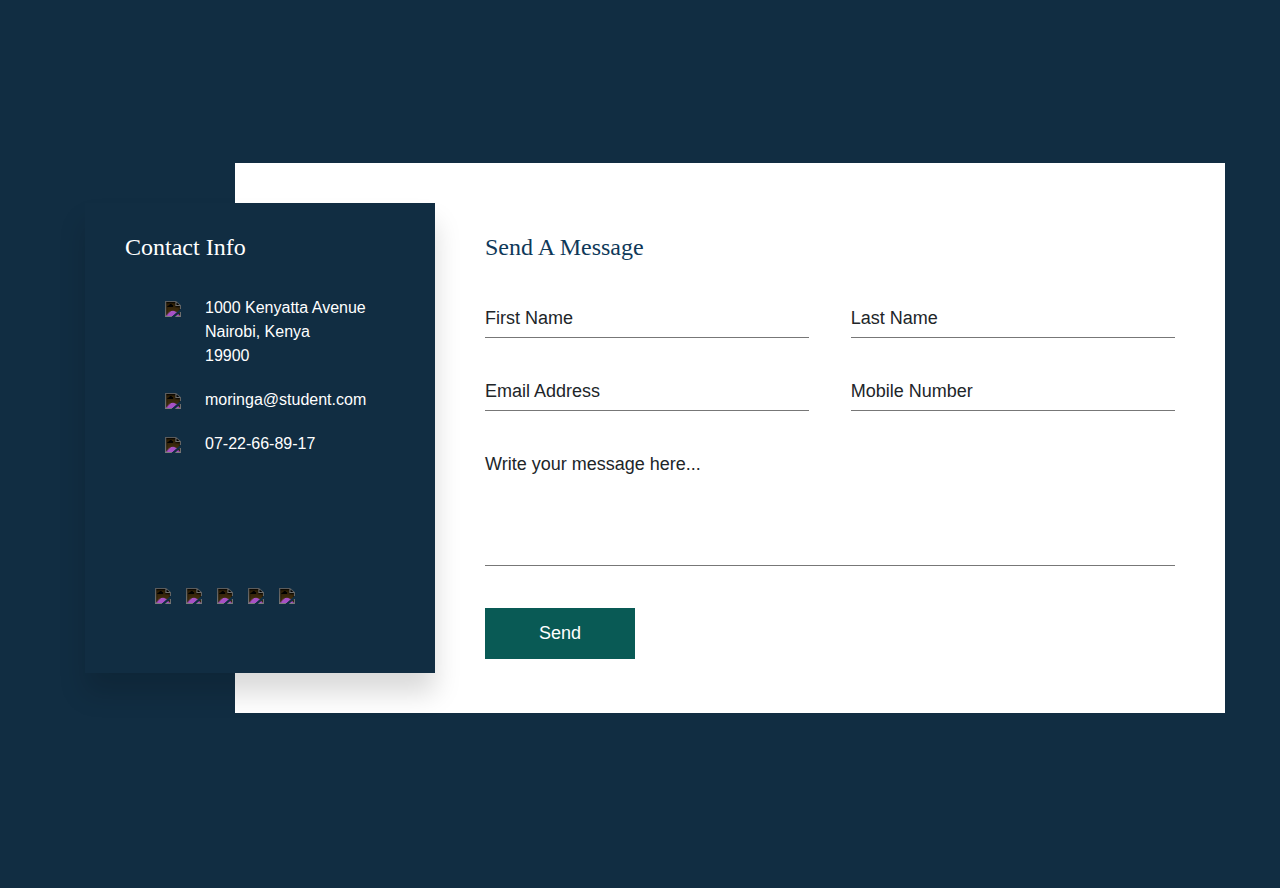
==== commit 6f12e514: "add the corrected changes" ====
--- a/interest.html
+++ b/interest.html
@@ -1,30 +1,39 @@
 <!DOCTYPE html>
 <html lang="en">
-<head>
-    <meta charset="UTF-8">
-    <meta http-equiv="X-UA-Compatible" content="IE=edge">
-    <meta name="viewport" content="width=device-width, initial-scale=1.0">
-    <link rel="stylesheet" href="CSS/bootstrap-4.6.0-dist/css/bootstrap.css">
-    <link rel="stylesheet" href="https://stackpath.bootstrapcdn.com/bootstrap/4.3.1/css/bootstrap.min.css" integrity="sha384-ggOyR0iXCbMQv3Xipma34MD+dH/1fQ784/j6cY/iJTQUOhcWr7x9JvoRxT2MZw1T" crossorigin="anonymous">
-    <link rel="stylesheet" href="CSS/interest.css">
-    <link rel="preconnect" href="https://fonts.googleapis.com">
-    <link rel="preconnect" href="https://fonts.gstatic.com" crossorigin>
-    <link href="https://fonts.googleapis.com/css2?family=Poppins:wght@200&display=swap" rel="stylesheet">
+  <head>
+    <meta charset="UTF-8" />
+    <meta http-equiv="X-UA-Compatible" content="IE=edge" />
+    <meta name="viewport" content="width=device-width, initial-scale=1.0" />
+    <link rel="stylesheet" href="CSS/bootstrap-4.6.0-dist/css/bootstrap.css" />
+    <link
+      rel="stylesheet"
+      href="https://stackpath.bootstrapcdn.com/bootstrap/4.3.1/css/bootstrap.min.css"
+      integrity="sha384-ggOyR0iXCbMQv3Xipma34MD+dH/1fQ784/j6cY/iJTQUOhcWr7x9JvoRxT2MZw1T"
+      crossorigin="anonymous"
+    />
+    <link rel="stylesheet" href="CSS/interest.css" />
+    <link rel="preconnect" href="https://fonts.googleapis.com" />
+    <link rel="preconnect" href="https://fonts.gstatic.com" crossorigin />
+    <link
+      href="https://fonts.googleapis.com/css2?family=Poppins:wght@200&display=swap"
+      rel="stylesheet"
+    />
     <title>Career Guidance</title>
-    <script src="https://code.jquery.com/jquery-3.6.0.js" integrity="sha256-H+K7U5CnXl1h5ywQfKtSj8PCmoN9aaq30gDh27Xc0jk=" crossorigin="anonymous"></script>
-</head>
-<body>
+  </head>
+  <body>
     <nav class="navbar navbar-expand-lg navbar-light" id="navi">
-        <div class="container-fluid">
-            <a class="navbar-brand" id="text" href="#">Hi <span class="brand">Guidance</span></a>
-            <div class="navbar justify-content-end" id="navbarSupportedContent">
-              <ul class="navbar-nav me-auto">
-                <li class="nav-item">
-                  <a class="nav-link" id="links" href="#contact">CONTACTS</a>
-                </li>
-              </ul>
-            </div>  
-        </div>  
+      <div class="container-fluid">
+        <a class="navbar-brand" id="text" href="#"
+          >Hi <span class="brand">Guidance</span></a
+        >
+        <div class="navbar justify-content-end" id="navbarSupportedContent">
+          <ul class="navbar-nav me-auto">
+            <li class="nav-item">
+              <a class="nav-link" id="links" href="#contact">CONTACTS</a>
+            </li>
+          </ul>
+        </div>
+      </div>
     </nav>
 
     <div id="myCarousel" class="carousel slide" data-ride="carousel">
@@ -35,42 +44,65 @@
       </ol>
       <div class="carousel-inner">
         <div class="carousel-item active">
-          <img src="Images/pexels-photo-39811.jpeg" alt="image" height="100" width="100">
-  
+          <img
+            src="Images/pexels-photo-39811.jpeg"
+            alt="image"
+            height="100"
+            width="100"
+          />
+
           <div class="container">
             <div class="carousel-caption">
               <h2>Guiding you all the way</h2>
               <p>Make career decisions that will cahnge your life😉</p>
-              <p><a class="btn btn-lg btn-primary" href="about.html">Learn More</a></p>
+              <p>
+                <a class="btn btn-lg btn-primary" href="#par">Learn More</a>
+              </p>
             </div>
           </div>
         </div>
         <div class="carousel-item">
-         <img src="Images/pexels-photo-2080963.jpeg" alt="imge">
+          <img src="Images/pexels-photo-2080963.jpeg" alt="imge" />
           <div class="container">
             <div class="carousel-caption">
               <h2>Helpful Resources</h2>
               <p>Your career matters so choose your course wisely</p>
-              <p><a class="btn btn-lg btn-primary" href="about.html">Learn more</a></p>
+              <p>
+                <a class="btn btn-lg btn-primary" href="#par">Learn more</a>
+              </p>
             </div>
           </div>
         </div>
         <div class="carousel-item">
-          <img src="Images/pexels-photo-1008739.jpeg" alt="image">
+          <img src="Images/pexels-photo-1008739.jpeg" alt="image" />
           <div class="container">
             <div class="carousel-caption">
               <h2>Promoting career guidance to the fullest</h2>
-              <p>Don’t worry about trying to please everyone. Focus on yourself..</p>
-              <p><a class="btn btn-lg btn-primary" href="about.html">Browse gallery</a></p>
+              <p>
+                Don’t worry about trying to please everyone. Focus on yourself..
+              </p>
+              <p>
+                <a class="btn btn-lg btn-primary" href="#par">Learn More</a>
+              </p>
             </div>
           </div>
         </div>
       </div>
-      <a class="carousel-control-prev" href="#myCarousel" role="button" data-slide="prev">
+      <a
+        class="carousel-control-prev"
+        href="#myCarousel"
+        role="button"
+        data-slide="prev"
+      >
         <span class="carousel-control-prev-icon" aria-hidden="true"></span>
         <span class="sr-only">Previous</span>
       </a>
-      <a class="carousel-control-next" href="#myCarousel" role="button" data-slide="next">
+      <a
+        class="carousel-control-next"
+        href="#myCarousel"
+        role="button"
+        data-slide="next"
+      >
         <span class="carousel-control-next-icon" aria-hidden="true"></span>
         <span class="sr-only">Next</span>
       </a>
@@ -80,1123 +112,1308 @@
         <div class="row">
           <div class="col-md-12">
             <div class="fluid">
-              <p id="par">Career interests are your preferences regarding work activities and environment. Identifying your career interest helps you make a well-informed and more strategic decision on your career path.<br> Following your career interest means your are pursuing a career that uses your talents and aligns with your passion and preferences. Understanding and being able to determine your  passion helps you find fulfillment and success in your chosen profession.<br> 
-                In this webpage we provide tools that will enable you make the right career decisions.
+              <p id="par">
+                Career interests are your preferences regarding work activities
+                and environment. Identifying your career interest helps you make
+                a well-informed and more strategic decision on your career
+                path.<br />
+                Following your career interest means your are pursuing a career
+                that uses your talents and aligns with your passion and
+                preferences. Understanding and being able to determine your
+                passion helps you find fulfillment and success in your chosen
+                profession.<br />
+                In this webpage we provide tools that will enable you make the
+                right career decisions.
               </p>
-          </div>
+            </div>
           </div>
         </div>
         <div class="row">
           <div class="col-md-12">
             <div class="header">
-              <h2 id="one">Let us know <span class="h"> about your interests....</span></h2>
+              <h2 id="one">
+                Let us know <span class="h"> about your interests....</span>
+              </h2>
             </div>
           </div>
         </div>
       </div>
     </section>
-  
+
     <section class="mycourse">
       <div class="container" id="table">
         <div class="row">
-          <div class="col-md-12" >
-              <div class="content">
-               <div class="business">
-                 <h3 id="one">Business</h3>
-                 <div id="course1">
+          <div class="col-md-12">
+            <div class="content">
+              <div class="business">
+                <h3 id="one">Business</h3>
+                <div id="course1">
                   <button class="btn">Business & Commerce</button>
                   <button class="btn">Business Management</button>
                   <button class="btn">Business & IT</button>
                   <button class="btn">Accounting</button>
                   <button class="btn" id="itB">Business Administration</button>
-                 </div>          
-               </div><hr>
-               <div class="tech">
-                 <h3 id="two">Technology</h3>
-                 <div id="course2">
-                   <button class="btn">Computer Science</button>
-                   <button class="btn">Software Engineering</button>
-                   <button class="btn">Computer Systems Engineering</button>
-                   <button class="btn">Data Science</button>
-                   <button class="btn" id="itA">Information Technology</button>
-                   </div>
-               </div><hr>
-               <div class="lang">
-                 <h3 id="three">Economics</h3>
-                 <div id="course3">
+                </div>
+              </div>
+              <hr />
+              <div class="tech">
+                <h3 id="two">Technology</h3>
+                <div id="course2">
+                  <button class="btn">Computer Science</button>
+                  <button class="btn">Software Engineering</button>
+                  <button class="btn">Computer Systems Engineering</button>
+                  <button class="btn">Data Science</button>
+                  <button class="btn" id="itA">Information Technology</button>
+                </div>
+              </div>
+              <hr />
+              <div class="lang">
+                <h3 id="three">Economics</h3>
+                <div id="course3">
                   <button class="btn" id="acc">Accounting</button>
                   <button class="btn">Financial Engineering</button>
                   <button class="btn">Commerce</button>
                   <button class="btn">Banking and Finance</button>
                   <button class="btn">Real Estate</button>
-                 </div>
-               </div><hr>
-               <div class="engine">
-                 <h3 id="four" >Engineering</h3>
-                 <div id="course4">
+                </div>
+              </div>
+              <hr />
+              <div class="engine">
+                <h3 id="four">Engineering</h3>
+                <div id="course4">
                   <button class="btn">Mechanical Engineering</button>
                   <button class="btn">Electrical Engineering</button>
-                  <button class="btn" id="MEC">Mechatronical Engineering</button>
+                  <button class="btn" id="ENG">
+                    Mechatronical Engineering
+                  </button>
                   <button class="btn">Civil Engineering</button>
                   <button class="btn">Water Engineering</button>
-                 </div>
-               </div><hr>
-               <div class="human">
-                 <h3 id="five">Humanities</h3>
-                 <div id="course5">
+                </div>
+              </div>
+              <hr />
+              <div class="human">
+                <h3 id="five">Humanities</h3>
+                <div id="course5">
                   <button class="btn" id="itC">Land Survey</button>
                   <button class="btn">Geospatial Engineering</button>
                   <button class="btn">History</button>
                   <button class="btn">Religious Studies</button>
                   <button class="btn">Space Exploration</button>
-                 </div>
-                 </div><hr>
-                 <div class="art">
-                   <h3 id="six">Arts</h3>
-                   <div id="course6">
-                    <button class="btn" id="econ">Home Economics</button>
-                    <button class="btn" id="prods">Product Design</button>
-                    <button class="btn">Videography</button>
-                    <button class="btn">Interior Design</button>
-                    <button class="btn">Music Production</button>
-                   </div>
-                 </div><hr>
-             </div>
+                </div>
+              </div>
+              <hr />
+              <div class="art">
+                <h3 id="six">Arts</h3>
+                <div id="course6">
+                  <button class="btn" id="econ">Home Economics</button>
+                  <button class="btn" id="prods">Product Design</button>
+                  <button class="btn">Videography</button>
+                  <button class="btn">Interior Design</button>
+                  <button class="btn">Music Production</button>
+                </div>
+              </div>
+              <hr />
+            </div>
           </div>
         </div>
       </div>
     </section>
 
     <!--Information Technology section-->
-  <section id="IT">
-    <section class="courses">
-      <div class="container">
-        <div class="row">
-          <div class="col-md-12">
-            <div class="card" id="start">
-              <div class="card-header">
-                COURSE DETAILS:
-                <span id="specific">INFORMATION TECHNOLOGY</span>
-              </div>
-              <div class="card-body">
-                <h4 class="card-title">WHAT DOES AN IT CAREER ENTAIL?</h4>
-                <p class="card-text">
-                  Information technology (IT) involves the use of computers,
-                  storage and networking devices to create, process, store,
-                  share and secure electronic data. It is a fast-growing field,
-                  due largely to the high demand for IT services across all
-                  industries. IT degree programs prepare students to earn
-                  potentially lucrative salaries while working for IT
-                  departments and consulting firms. The median annual wage for
-                  IT careers was $81,430 in May 2015, according to the U.S.
-                  Bureau of Labor Statistics, considerably higher than that for
-                  all occupations. Read more to learn how to get started in the
-                  field of IT, from the various types of careers available to
-                  the degrees necessary to secure employment.
-                </p>
-                <p>
-                  Information technology degree programs vary widely depending
-                  on the institution issuing the credential. From traditional
-                  colleges and universities to accredited online and distance
-                  learning degree programs, educational opportunities are
-                  available to suit nearly any budget or schedule. Some schools
-                  offer certificate courses in specialized areas of information
-                  technology. Others offer associate, bachelor’s, or master’s
-                  degree programs designed to produce well-rounded students with
-                  broad-based knowledge in many different areas of information
-                  technology.
-                </p>
-                <p>
-                  If you are looking for information technology degree programs,
-                  you’ll find both on-campus and distance-based choices. An
-                  online program could be a good choice if you want to enroll in
-                  a school that is far away, but not move from where you live.
-                  In fact, online information technology degrees come in many
-                  different shapes and sizes. These include hybrid programs,
-                  which are a blend of campus-based and distance learning
-                  courses, fully online programs, accelerated online options and
-                  even joint degree programs. Most online information technology
-                  degree programs also use an interactive learning management
-                  system that allows you to submit assignments, ask questions
-                  and have discussions with other students.
-                </p>
-                <p>
-                  If you are looking for information technology degree programs,
-                  you’ll find both on-campus and distance-based choices. An
-                  online program could be a good choice if you want to enroll in
-                  a school that is far away, but not move from where you live.
-                  In fact, online information technology degrees come in many
-                  different shapes and sizes. These include hybrid programs,
-                  which are a blend of campus-based and distance learning
-                  courses, fully online programs, accelerated online options and
-                  even joint degree programs. Most online information technology
-                  degree programs also use an interactive learning management
-                  system that allows you to submit assignments, ask questions
-                  and have discussions with other students.
-                </p>
-              </div>
-            </div>
-          </div>
-        </div>
-      </div>
+    <section id="IT">
+      <section class="courses">
+        <div class="container">
+          <div class="row">
+            <div class="col-md-12">
+              <div class="card" id="start">
+                <div class="card-header">
+                  COURSE DETAILS:
+                  <span id="specific">INFORMATION TECHNOLOGY</span>
+                </div>
+                <div class="card-body">
+                  <h4 class="card-title">WHAT DOES AN IT CAREER ENTAIL?</h4>
+                  <p class="card-text">
+                    Information technology (IT) involves the use of computers,
+                    storage and networking devices to create, process, store,
+                    share and secure electronic data. It is a fast-growing
+                    field, due largely to the high demand for IT services across
+                    all industries. IT degree programs prepare students to earn
+                    potentially lucrative salaries while working for IT
+                    departments and consulting firms. The median annual wage for
+                    IT careers was $81,430 in May 2015, according to the U.S.
+                    Bureau of Labor Statistics, considerably higher than that
+                    for all occupations. Read more to learn how to get started
+                    in the field of IT, from the various types of careers
+                    available to the degrees necessary to secure employment.
+                  </p>
+                  <p>
+                    Information technology degree programs vary widely depending
+                    on the institution issuing the credential. From traditional
+                    colleges and universities to accredited online and distance
+                    learning degree programs, educational opportunities are
+                    available to suit nearly any budget or schedule. Some
+                    schools offer certificate courses in specialized areas of
+                    information technology. Others offer associate, bachelor’s,
+                    or master’s degree programs designed to produce well-rounded
+                    students with broad-based knowledge in many different areas
+                    of information technology.
+                  </p>
+                  <p>
+                    If you are looking for information technology degree
+                    programs, you’ll find both on-campus and distance-based
+                    choices. An online program could be a good choice if you
+                    want to enroll in a school that is far away, but not move
+                    from where you live. In fact, online information technology
+                    degrees come in many different shapes and sizes. These
+                    include hybrid programs, which are a blend of campus-based
+                    and distance learning courses, fully online programs,
+                    accelerated online options and even joint degree programs.
+                    Most online information technology degree programs also use
+                    an interactive learning management system that allows you to
+                    submit assignments, ask questions and have discussions with
+                    other students.
+                  </p>
+                  <p>
+                    If you are looking for information technology degree
+                    programs, you’ll find both on-campus and distance-based
+                    choices. An online program could be a good choice if you
+                    want to enroll in a school that is far away, but not move
+                    from where you live. In fact, online information technology
+                    degrees come in many different shapes and sizes. These
+                    include hybrid programs, which are a blend of campus-based
+                    and distance learning courses, fully online programs,
+                    accelerated online options and even joint degree programs.
+                    Most online information technology degree programs also use
+                    an interactive learning management system that allows you to
+                    submit assignments, ask questions and have discussions with
+                    other students.
+                  </p>
+                </div>
+              </div>
+            </div>
+          </div>
+        </div>
+      </section>
+
+      <section class="unis">
+        <div class="container">
+          <div class="row">
+            <div class="col-md-12">
+              <div class="card" id="second">
+                <div class="card-header">UNIVERSITIES:</div>
+                <div class="card-body">
+                  <table class="table table-hover">
+                    <thead id="top">
+                      <tr>
+                        <th scope="col">No.</th>
+                        <th scope="col">University</th>
+                        <th scope="col">Location</th>
+                        <th scope="col">Website</th>
+                      </tr>
+                    </thead>
+                    <tbody>
+                      <tr>
+                        <th scope="row">1</th>
+                        <td>Nairobi University</td>
+                        <td>Nairobi</td>
+                        <td>
+                          <a href="https://www.uonbi.ac.ke/" target="self"
+                            >University Of Nairobi</a
+                          >
+                        </td>
+                      </tr>
+                      <tr>
+                        <th scope="row">2</th>
+                        <td>Mount kenya university</td>
+                        <td>Nakuru</td>
+                        <td>
+                          <a href="https://www.mku.ac.ke/" target="self"
+                            >Mount Kenya University</a
+                          >
+                        </td>
+                      </tr>
+                      <tr>
+                        <th scope="row">3</th>
+                        <td>Multimedia University of Kenya</td>
+                        <td>Rongai</td>
+                        <td>
+                          <a href="https://www.mmu.ac.ke/" target="self"
+                            >Multimedia University Of Kenya</a
+                          >
+                        </td>
+                      </tr>
+                    </tbody>
+                  </table>
+                </div>
+              </div>
+            </div>
+          </div>
+        </div>
+      </section>
+      <section class="last">
+        <div class="container">
+          <div class="row">
+            <div class="col-md-6">
+              <div
+                class="card text-white mb-3"
+                id="third"
+                style="max-width: 35rem"
+              >
+                <div class="card-header" id="hh">
+                  Complimentary Cerfifications
+                </div>
+                <div class="card-body">
+                  <ol>
+                    <li>
+                      <h5 class="card-title">
+                        Cisco Certified Network Associate (CCNA)
+                      </h5>
+                    </li>
+                    <li>
+                      <h5 class="card-title">
+                        Microsoft technology associate (MTA)
+                      </h5>
+                    </li>
+                    <li><h5 class="card-title">CompTIA Security+</h5></li>
+                    <li>
+                      <h5 class="card-title">
+                        Google IT Support Professional Certificate
+                      </h5>
+                    </li>
+                  </ol>
+                </div>
+              </div>
+            </div>
+            <div class="col-md-6">
+              <div
+                class="card text-white mb-3"
+                id="third"
+                style="max-width: 35rem"
+              >
+                <div class="card-header" id="hh">External Resources</div>
+                <div class="card-body">
+                  <ol>
+                    <li>
+                      <a
+                        href="https://www.youtube.com/watch?v=uxfTmqyeiro"
+                        target="self"
+                        ><h5 class="card-title">
+                          Why study Information Technology
+                        </h5></a
+                      >
+                    </li>
+                    <li>
+                      <a
+                        href="https://www.youtube.com/watch?v=2WB6RcY0MPc"
+                        target="self"
+                        ><h5 class="card-title">
+                          Things to know before venturing into it
+                        </h5></a
+                      >
+                    </li>
+                    <li>
+                      <a
+                        href="https://www.youtube.com/watch?v=D4AnFvwJ-eA"
+                        target="self"
+                        ><h5 class="card-title">
+                          What is Information Technology?
+                        </h5></a
+                      >
+                    </li>
+                    <li>
+                      <a
+                        href="https://www.youtube.com/watch?v=QwNgzAgm6hY"
+                        target="self"
+                        ><h5 class="card-title">IT in general</h5></a
+                      >
+                    </li>
+                  </ol>
+                </div>
+              </div>
+            </div>
+          </div>
+        </div>
+      </section>
+    </section>
+    <!--Closing IT section-->
+
+    <!--Business Administration Section-->
+    <section id="BA">
+      <section class="courses">
+        <div class="container">
+          <div class="row">
+            <div class="col-md-12">
+              <div class="card" id="start">
+                <div class="card-header">
+                  COURSE DETAILS:
+                  <span id="specific">BUSINESS ADMINISTRATION</span>
+                </div>
+                <div class="card-body">
+                  <h4 class="card-title">WHAT DOES AN IT CAREER ENTAIL?</h4>
+                  <p class="card-text">
+                    <em> Bachelor of Business Administration (BBA) degree </em>
+                    is designed to provide in-depth knowledge of a wide-range of
+                    aspects related to business operations. The program's core
+                    curriculum typically covers topics, such as accounting,
+                    marketing, finance, and more. The degree degree can take up
+                    to four years or more to cover at a traditional college, but
+                    can be earned much faster in an accelerated program. As a
+                    graduate, you could possess critical thinking skills and
+                    practical knowledge of one or more areas of specialty. The
+                    program aims to provide you with an opportunity to learn
+                    from instructors with extensive experience in business
+                    administration. Additionally, the course gives you a chance
+                    to connect with like-minded individuals from various walks
+                    of life.
+                  </p>
+                  <h4>Career Objectives</h4>
+                  <p>
+                    Enrolling in the BBA program you can learn more about
+                    business theory and its real-world applications. In the end,
+                    you could gain an understanding of various aspects of
+                    business administration, including:
+                  </p>
+                  <ul>
+                    <li>
+                      Developing strategic plans using marketing information
+                    </li>
+                    <li>
+                      Understand the role of information technology systems (IT)
+                      in supporting business operations
+                    </li>
+                    <li>
+                      Learn how to solve organizational problems using human
+                      resources and management principles
+                    </li>
+                    <li>
+                      Understand how to use data tools to gather business
+                      intelligence. Proceed to use the information to make key
+                      operational decisions
+                    </li>
+                    <li>Learn to apply critical thinking concepts</li>
+                    <li>
+                      Develop the ability to apply financial management
+                      principles to ensure viability
+                    </li>
+                  </ul>
+                </div>
+              </div>
+            </div>
+          </div>
+        </div>
+      </section>
+      <section class="unis">
+        <div class="container">
+          <div class="row">
+            <div class="col-md-12">
+              <div class="card" id="second">
+                <div class="card-header">UNIVERSITIES:</div>
+                <div class="card-body">
+                  <table class="table table-hover">
+                    <thead id="top">
+                      <tr>
+                        <th scope="col">No.</th>
+                        <th scope="col">University</th>
+                        <th scope="col">Location</th>
+                        <th scope="col">Website</th>
+                      </tr>
+                    </thead>
+                    <tbody>
+                      <tr>
+                        <th scope="row">1</th>
+                        <td>KCA university</td>
+                        <td>Nairobi, Ruaraka Campus</td>
+                        <td>
+                          <a href="https://www.kca.ac.ke/" target="self"
+                            >KCA University</a
+                          >
+                        </td>
+                      </tr>
+                      <tr>
+                        <th scope="row">2</th>
+                        <td>St Paul's University</td>
+                        <td>Limuru</td>
+                        <td>
+                          <a href="https://www.spu.ac.ke/new/" target="self"
+                            >St. Paul's University</a
+                          >
+                        </td>
+                      </tr>
+                      <tr>
+                        <th scope="row">3</th>
+                        <td>Daystar University</td>
+                        <td>Mombasa road, Athi river</td>
+                        <td>
+                          <a href="https://www.daystar.ac.ke/" target="self"
+                            >Daystar University</a
+                          >
+                        </td>
+                      </tr>
+                    </tbody>
+                  </table>
+                </div>
+              </div>
+            </div>
+          </div>
+        </div>
+      </section>
+      <section class="last">
+        <div class="container">
+          <div class="row">
+            <div class="col-md-6">
+              <div
+                class="card text-white mb-3"
+                id="third"
+                style="max-width: 35rem"
+              >
+                <div class="card-header" id="hh">
+                  Complimentary Cerfifications
+                </div>
+                <div class="card-body">
+                  <ol>
+                    <li><h5 class="card-title">Advanced Certificate</h5></li>
+                    <li>
+                      <h5 class="card-title">Postgraduate Certificate</h5>
+                    </li>
+                    <li><h5 class="card-title">Graduate Certificate</h5></li>
+                    <li>
+                      <h5 class="card-title">Undergraduate Certificate</h5>
+                    </li>
+                    <li><h5 class="card-title">Certificate</h5></li>
+                  </ol>
+                </div>
+              </div>
+            </div>
+            <div class="col-md-6">
+              <div
+                class="card text-white mb-3"
+                id="third"
+                style="max-width: 35rem"
+              >
+                <div class="card-header" id="hh">External Resources</div>
+                <div class="card-body">
+                  <ol>
+                    <li>
+                      <a
+                        href="https://www.youtube.com/watch?v=T46zV_k4Ato"
+                        target="self"
+                        ><h5 class="card-title">
+                          What are the benefits of studying Business
+                          Administration
+                        </h5></a
+                      >
+                    </li>
+                    <li>
+                      <a
+                        href="https://www.youtube.com/watch?v=UtbfATNSePk"
+                        target="self"
+                        ><h5 class="card-title">
+                          What is Business Administration
+                        </h5></a
+                      >
+                    </li>
+                    <li>
+                      <a
+                        href="https://www.youtube.com/watch?v=jMIa9SJiFb8"
+                        target="self"
+                        ><h5 class="card-title">
+                          Complete Career Guide and Career Insight
+                        </h5></a
+                      >
+                    </li>
+                    <li>
+                      <a
+                        href="https://www.youtube.com/watch?v=O0-jJJF6WBo"
+                        target="self"
+                        ><h5 class="card-title">
+                          Thoughts On a Business Administration Degree
+                        </h5></a
+                      >
+                    </li>
+                  </ol>
+                </div>
+              </div>
+            </div>
+          </div>
+        </div>
+      </section>
     </section>
 
-    <section class="unis">
-      <div class="container">
-        <div class="row">
-          <div class="col-md-12">
-            <div class="card" id="second">
-              <div class="card-header">UNIVERSITIES:</div>
-              <div class="card-body">
-                <table class="table table-hover">
-                  <thead id="top">
-                    <tr>
-                      <th scope="col">No.</th>
-                      <th scope="col">University</th>
-                      <th scope="col">Location</th>
-                      <th scope="col">Website</th>
-                    </tr>
-                  </thead>
-                  <tbody>
-                    <tr>
-                      <th scope="row">1</th>
-                      <td>Nairobi University</td>
-                      <td>Nairobi</td>
-                      <td>
-                        <a href="https://www.uonbi.ac.ke/" target="self"
+    <!--Closing BA section-->
+
+    <!--Geospatial section-->
+    <section id="LA">
+      <section class="courses">
+        <div class="container">
+          <div class="row">
+            <div class="col-md-12">
+              <div class="card" id="start">
+                <div class="card-header">
+                  COURSE DETAILS: <span id="specific">LAND SURVEY</span>
+                </div>
+                <div class="card-body">
+                  <h4 class="card-title">WHAT DOES AN IT CAREER ENTAIL?</h4>
+                  <p class="card-text">
+                    <em> Bachelor of Business Administration (BBA) degree </em>
+                    The Geospatial Sciences (Building Information Modelling) MSc
+                    teaches students the theory, tools and techniques for
+                    working with geospatial data, from acquisition to processing
+                    to analysis. Students have the opportunity to engage and
+                    work with academics and industrial partners on cutting-edge
+                    research through seminars and a dissertation. The specialist
+                    Building Information Modelling (BIM) programme will educate
+                    students in the geometric and semantic aspects of BIM and
+                    the integrated management of geospatial and BIM-related
+                    data. This includes principles of surveying, 3D reality
+                    capture, a general overview of technologies related to
+                    mapping sciences, geo-information science and 3D geometric
+                    modelling.
+                    <br />
+                    <strong>Careers</strong>
+                    <br />
+                    Students graduating with a degree in Geospatial Sciences
+                    (Building Information Modelling) will be equipped for a
+                    diverse range of roles, including BIM or surveying manager,
+                    geospatial data scientist, geospatial software developer and
+                    consultant. Graduates go on to work for a variety of
+                    organisations including major infrastructure projects,
+                    engineering consultancies, geospatial software companies and
+                    national mapping agencies. Our students establish strong
+                    links with industry through the industrial seminar series
+                    and industrial research projects. Additionally, many
+                    graduates from our programmes go on to PhD research at UCL
+                    or elsewhere.
+                    <br />
+                    <strong>Employability</strong>
+                    <br />
+                    Students will gain a range of technical skills in geospatial
+                    science that are highly valued by employers, including the
+                    use of specialist software for surveying, Reality Capture,
+                    BIM and GIS (e.g. Cyclone, PhotoScan, Revit, QGIS, FME);
+                    programming, web and software development (e.g. Python, R,
+                    MATLAB); geospatial data processing and management;
+                    geospatial data visualisation and analysis.
+                  </p>
+                  <h4>Career Objectives</h4>
+                  <p>
+                    The areas in which the knowledge and technology of Surveying
+                    are today applied include:
+                  </p>
+                  <ul>
+                    <li>
+                      Precise determination of the figure of the earth and of
+                      other planets in the solar system
+                    </li>
+                    <li>Measurement and mapping of topography</li>
+                    <li>
+                      Measurement and determination of orbits of artificial
+                      satellites
+                    </li>
+                    <li>
+                      Measurement and determination of the dynamics of the
+                      earths crust
+                    </li>
+                    <li>
+                      Determination and analysis of the earths gravity field
+                    </li>
+                    <li>
+                      Precise positioning on, or near, the earths surface using
+                      both terrestrial and satellite technology techniques
+                    </li>
+                    <li>
+                      Navigation and guidance of craft using satellite and
+                      inertial navigation systems technology
+                    </li>
+                    <li>
+                      Vehicle tracking and intelligent transport systems (ITS)
+                    </li>
+                  </ul>
+                </div>
+              </div>
+            </div>
+          </div>
+        </div>
+      </section>
+      <section class="unis">
+        <div class="container">
+          <div class="row">
+            <div class="col-md-12">
+              <div class="card" id="second">
+                <div class="card-header">UNIVERSITIES:</div>
+                <div class="card-body">
+                  <table class="table table-hover">
+                    <thead id="top">
+                      <tr>
+                        <th scope="col">No.</th>
+                        <th scope="col">University</th>
+                        <th scope="col">Location</th>
+                        <th scope="col">Website</th>
+                      </tr>
+                    </thead>
+                    <tbody>
+                      <tr>
+                        <th scope="row">1</th>
+                        <td>University Of Nairobi</td>
+                        <td>Nairobi, Ruaraka Campus</td>
+                        <td>
+                          <a href="https://www.uonbi.ac.ke/" target="self"
+                            >University Of Nairobi</a
+                          >
+                        </td>
+                      </tr>
+                      <tr>
+                        <th scope="row">2</th>
+                        <td>Technical University Of Kenya</td>
+                        <td>Limuru</td>
+                        <td>
+                          <a href="http://tukenya.ac.ke/" target="self"
+                            >Technical University Of Kenya</a
+                          >
+                        </td>
+                      </tr>
+                      <tr>
+                        <th scope="row">3</th>
+                        <td>JKUAT University</td>
+                        <td>Juja</td>
+                        <td>
+                          <a href="http://www.jkuat.ac.ke/" target="self"
+                            >JKUAT University</a
+                          >
+                        </td>
+                      </tr>
+                    </tbody>
+                  </table>
+                </div>
+              </div>
+            </div>
+          </div>
+        </div>
+      </section>
+      <section class="last">
+        <div class="container">
+          <div class="row">
+            <div class="col-md-6">
+              <div
+                class="card text-white mb-3"
+                id="third"
+                style="max-width: 35rem"
+              >
+                <div class="card-header" id="hh">
+                  Complimentary Cerfifications
+                </div>
+                <div class="card-body">
+                  <ol>
+                    <li><h5 class="card-title">Advanced Certificate</h5></li>
+                    <li>
+                      <h5 class="card-title">Postgraduate Certificate</h5>
+                    </li>
+                    <li><h5 class="card-title">Graduate Certificate</h5></li>
+                    <li>
+                      <h5 class="card-title">Undergraduate Certificate</h5>
+                    </li>
+                    <li><h5 class="card-title">Certificate</h5></li>
+                  </ol>
+                </div>
+              </div>
+            </div>
+            <div class="col-md-6">
+              <div
+                class="card text-white mb-3"
+                id="third"
+                style="max-width: 35rem"
+              >
+                <div class="card-header" id="hh">External Resources</div>
+                <div class="card-body">
+                  <ol>
+                    <li>
+                      <a
+                        href="https://www.youtube.com/watch?v=Zgsi2bTKEV8"
+                        target="self"
+                        ><h5 class="card-title">
+                          Geospatial Information Career Video
+                        </h5></a
+                      >
+                    </li>
+                    <li>
+                      <a
+                        href="https://www.youtube.com/watch?v=pHr1uDXlQtM"
+                        target="self"
+                        ><h5 class="card-title">
+                          What is Geospatial Engineering
+                        </h5></a
+                      >
+                    </li>
+                    <li>
+                      <a
+                        href="https://www.youtube.com/watch?v=krQmas719fg"
+                        target="self"
+                        ><h5 class="card-title">
+                          Complete Career Guide and Career Insight
+                        </h5></a
+                      >
+                    </li>
+                  </ol>
+                </div>
+              </div>
+            </div>
+          </div>
+        </div>
+      </section>
+    </section>
+    <!--Closing LA section-->
+    <!--Accounting section-->
+    <section id="accounting">
+      <section class="courses">
+        <div class="container">
+          <div class="row">
+            <div class="col-md-12">
+              <div class="card" id="start">
+                <div class="card-header">
+                  COURSE DETAILS: <span id="specific">ACCOUNTING</span>
+                </div>
+                <div class="card-body">
+                  <h4 class="card-title">
+                    WHAT DOES AN ACCOUNTING CAREER ENTAIL?
+                  </h4>
+                  <p class="card-text">
+                    An accounting course will teach, besides accounting focused
+                    subjects, business mathematics, management theory and
+                    business economics and law. An accounting graduate will be
+                    able to work in different fields of accounting such as
+                    managerial accounting, financial accounting, taxation and
+                    auditing. A Bachelor in accounting provides an understanding
+                    of perspectives that form the context for business and
+                    financial management. It is a rigorous programme that
+                    prepares students for profesional accountancy roles and
+                    business & public sector management roles.
+                  </p>
+                  <p>
+                    It includes a strong international element and considers the
+                    essential, underlying theory and concepts that are involved
+                    in the accounting sector on a global level, exploring
+                    accounting procedures in organizations around the world. As
+                    the world's economy keep growing there wil be an
+                    ever-increasing need for quality accounting and auditing of
+                    private sector and public sector institutions and their
+                    activities, with this you are assured of the many
+                    opportunities you are going to have once you complete your
+                    learning.
+                  </p>
+                  <p>
+                    The aim of the Bachelor of Science in Accounting is to
+                    prepare students for entry into a variety of fields in
+                    accountancy, including corporate accounting, accounting
+                    information systems, and governmental accounting. Graduates
+                    will gain detailed knowledge of financial accounting and
+                    financial reporting.
+                  </p>
+                  <p>
+                    If you are planning for to pursue a course in accounting it
+                    as advisable to consider to pertaking the accounting
+                    certifications which increases your career opportunities,
+                    qualifies you for more positions and also increase your
+                    earing potential. If you consider obtaining an accounting
+                    certification, expoloring some of the more popular ones can
+                    help you determine which is the best fit for you.
+                  </p>
+                </div>
+              </div>
+            </div>
+          </div>
+        </div>
+      </section>
+      <section class="unis">
+        <div class="container">
+          <div class="row">
+            <div class="col-md-12">
+              <div class="card" id="second">
+                <div class="card-header">UNIVERSITIES:</div>
+                <div class="card-body">
+                  <table class="table table-hover">
+                    <thead id="top">
+                      <tr>
+                        <th scope="col">No.</th>
+                        <th scope="col">University</th>
+                        <th scope="col">Location</th>
+                        <th scope="col">Website</th>
+                      </tr>
+                    </thead>
+                    <tbody>
+                      <tr>
+                        <th scope="row">1</th>
+                        <td>Strathmore University</td>
+                        <td>Nairobi</td>
+                        <td><a href="https://strathmore.edu/" target="self">Strathmore University</a></td>
+                      </tr>
+                      <tr>
+                        <th scope="row">2</th>
+                        <td>KCA university</td>
+                        <td>Nairobi</td>
+                        <td> <a href="https://www.kca.ac.ke/" target="self"
+                          >KCA University</a
+                        ></td>
+                      </tr>
+                      <tr>
+                        <th scope="row">3</th>
+                        <td>University of Nairobi</td>
+                        <td>Nairobi</td>
+                        <td><a href="https://www.uonbi.ac.ke/" target="self"
                           >University Of Nairobi</a
-                        >
-                      </td>
-                    </tr>
-                    <tr>
-                      <th scope="row">2</th>
-                      <td>Mount kenya university</td>
-                      <td>Nakuru</td>
-                      <td>
-                        <a href="https://www.mku.ac.ke/" target="self"
-                          >Mount Kenya University</a
-                        >
-                      </td>
-                    </tr>
-                    <tr>
-                      <th scope="row">3</th>
-                      <td>Multimedia University of Kenya</td>
-                      <td>Rongai</td>
-                      <td>
-                        <a href="https://www.mmu.ac.ke/" target="self"
-                          >Multimedia University Of Kenya</a
-                        >
-                      </td>
-                    </tr>
-                  </tbody>
-                </table>
-              </div>
-            </div>
-          </div>
-        </div>
-      </div>
+                        ></td>
+                      </tr>
+                    </tbody>
+                  </table>
+                </div>
+              </div>
+            </div>
+          </div>
+        </div>
+      </section>
+      <section class="last">
+        <div class="container">
+          <div class="row">
+            <div class="col-md-6">
+              <div
+                class="card text-white mb-3"
+                id="third"
+                style="max-width: 35rem"
+              >
+                <div class="card-header" id="hh">
+                  Complimentary Cerfifications
+                </div>
+                <div class="card-body">
+                  <ol>
+                    <li>
+                      <h5 class="card-title">
+                        Certified Public Accountant (CPA)
+                      </h5>
+                    </li>
+                    <li>
+                      <h5 class="card-title">
+                        Certfied Financial Analyst (CFA)
+                      </h5>
+                    </li>
+                    <li>
+                      <h5 class="card-title">
+                        Certified Management Accountant (CMA)
+                      </h5>
+                    </li>
+                    <li>
+                      <h5 class="card-title">
+                        Certified Financial Services Auditor (CFSA)
+                      </h5>
+                    </li>
+                  </ol>
+                </div>
+              </div>
+            </div>
+            <div class="col-md-6">
+              <div
+                class="card text-white mb-3"
+                id="third"
+                style="max-width: 35rem"
+              >
+                <div class="card-header" id="hh">External Resources</div>
+                <div class="card-body">
+                  <ol>
+                    <li>
+                      <a href=""
+                        ><h5 class="card-title">www.accountingcoach.com</h5></a
+                      >
+                    </li>
+                    <li>
+                      <a href=""
+                        ><h5 class="card-title">www.accaglobal.com</h5></a
+                      >
+                    </li>
+                    <li>
+                      <a href=""
+                        ><h5 class="card-title">
+                          www.onlineaccountreading.blogspot.com
+                        </h5></a
+                      >
+                    </li>
+                    <li>
+                      <a href=""
+                        ><h5 class="card-title">
+                          www.corporatefinanceinsitute.com
+                        </h5></a
+                      >
+                    </li>
+                  </ol>
+                </div>
+              </div>
+            </div>
+          </div>
+        </div>
+      </section>
     </section>
-    <section class="last">
-      <div class="container">
-        <div class="row">
-          <div class="col-md-6">
-            <div
-              class="card text-white mb-3"
-              id="third"
-              style="max-width: 35rem"
-            >
-              <div class="card-header" id="hh">
-                Complimentary Cerfifications
-              </div>
-              <div class="card-body">
-                <ol>
-                  <li>
-                    <h5 class="card-title">
-                      Cisco Certified Network Associate (CCNA)
-                    </h5>
-                  </li>
-                  <li>
-                    <h5 class="card-title">
-                      Microsoft technology associate (MTA)
-                    </h5>
-                  </li>
-                  <li><h5 class="card-title">CompTIA Security+</h5></li>
-                  <li>
-                    <h5 class="card-title">
-                      Google IT Support Professional Certificate
-                    </h5>
-                  </li>
-                </ol>
-              </div>
-            </div>
-          </div>
-          <div class="col-md-6">
-            <div
-              class="card text-white mb-3"
-              id="third"
-              style="max-width: 35rem"
-            >
-              <div class="card-header" id="hh">External Resources</div>
-              <div class="card-body">
-                <ol>
-                  <li>
-                    <a
-                      href="https://www.youtube.com/watch?v=uxfTmqyeiro"
-                      target="self"
-                      ><h5 class="card-title">
-                        Why study Information Technology
-                      </h5></a
-                    >
-                  </li>
-                  <li>
-                    <a
-                      href="https://www.youtube.com/watch?v=2WB6RcY0MPc"
-                      target="self"
-                      ><h5 class="card-title">
-                        Things to know before venturing into it
-                      </h5></a
-                    >
-                  </li>
-                  <li>
-                    <a
-                      href="https://www.youtube.com/watch?v=D4AnFvwJ-eA"
-                      target="self"
-                      ><h5 class="card-title">
-                        What is Information Technology?
-                      </h5></a
-                    >
-                  </li>
-                  <li>
-                    <a
-                      href="https://www.youtube.com/watch?v=QwNgzAgm6hY"
-                      target="self"
-                      ><h5 class="card-title">IT in general</h5></a
-                    >
-                  </li>
-                </ol>
-              </div>
-            </div>
-          </div>
-        </div>
-      </div>
+
+    <!--End of accounting section-->
+
+    <!--Mechatronic section-->
+    <section id="MECH">
+      <section class="courses">
+        <div class="container">
+          <div class="row">
+            <div class="col-md-12">
+              <div class="card" id="start">
+                <div class="card-header">
+                  COURSE DETAILS:
+                  <span id="specific">MECHATRONICS ENGINEERING</span>
+                </div>
+                <div class="card-body">
+                  <h4 class="card-title">WHAT IS IT ABOUT ENGINEERING?</h4>
+                  <p class="card-text">
+                    Engineering is the application of science and maths to solve
+                    problems. Engineers figure out how things work and use for
+                    scientific discoveries. Scientists and inventors often get
+                    credit for innovations that advance human condition, but it
+                    is the engineers who are instrumental in making these
+                    innovatons available to the global population. Engineering
+                    is one of the corner stones of STEM(science, technology,
+                    engineering, mathematics) education, an interdisciplinary
+                    curriculum designed to motivate students to learn about the
+                    evolving world. A career in engineering requires continual
+                    professional development to remain relevant and effective in
+                    today's rapidly changing global society. There are currently
+                    more than 15 million engineers across various disciplines
+                    worldwide and with the surge in technological advancements
+                    and preparedness, anyone can be a part of it.
+                  </p>
+                  <p>
+                    Engineering spreads over multiple fields such as
+                    bio-engineering to the more common mechanical engineering
+                    courses. Engineering is a hands-on course that relies more
+                    on practicality and not theory based studies. However,
+                    engineering optons such as software engineering offer the
+                    rare pleasure of being a mind based field where traditional
+                    college institutions as well as highly-acclaimed online
+                    programmes strive to provide high grade content and
+                    knowledge. All is not lost though, since engineering favours
+                    both the active and passive. An engineering degree takes
+                    upto tho 5 years to acquire whereas the masters and PhDs
+                    take 2 years each.
+                  </p>
+                  <p>
+                    To successfully design and engineer solutions for today's
+                    and tomorrow's rapidly changing and expanding global
+                    contexts, in which people are confronted with new
+                    opportunities and challenges each day, engineering programs
+                    should be training their students to become broad based
+                    professionals, who are aware of the actual needs, values and
+                    behaviors of the people that use their solutions in their
+                    everyday life, work or play. This paper argues that in order
+                    to built such an awareness, engineering students should
+                    acquire direct, first-hand experiences of real people in
+                    real contexts. It presents a number of techniques that can
+                    be used to gain such experiences.
+                  </p>
+                  <p>
+                    Engineering opens a learner up to greater heights with the
+                    right skills and mindset. It is important to point out that
+                    engieering experiences an influx of aspiring students each
+                    and every year making it a highly competitive field where
+                    the resilient and committed survive to emerge on top.
+                    However, don not forget to have fun while you are at it. The
+                    field enables you to interact with new technology and people
+                    with various banks of knowledge to offer in your journey
+                    from an amateur aspirant to a fully-fledged engineer and put
+                    you well above most in the job market, let alone equip you
+                    with skills to solve some of the world's problems.
+                  </p>
+                </div>
+              </div>
+            </div>
+          </div>
+        </div>
+      </section>
+      <section class="unis">
+        <div class="container">
+          <div class="row">
+            <div class="col-md-12">
+              <div class="card" id="second">
+                <div class="card-header">UNIVERSITIES:</div>
+                <div class="card-body">
+                  <table class="table table-hover">
+                    <thead id="top">
+                      <tr>
+                        <th scope="col">No.</th>
+                        <th scope="col">University</th>
+                        <th scope="col">Location</th>
+                        <th scope="col">Website</th>
+                      </tr>
+                    </thead>
+                    <tbody>
+                      <tr>
+                        <th scope="row">1</th>
+                        <td>
+                          Jomo Kenyatta University Of Agriculture & Technology
+                        </td>
+                        <td>Juja</td>
+                        <td> <a href="http://www.jkuat.ac.ke/" target="self"
+                          >JKUAT University</a</td>
+                      </tr>
+                      <tr>
+                        <th scope="row">2</th>
+                        <td>Nairobi University</td>
+                        <td>Nairobi</td>
+                        <td><a href="https://www.uonbi.ac.ke/" target="self"
+                          >University Of Nairobi</a
+                        ></td>
+                      </tr>
+                      <tr>
+                        <th scope="row">3</th>
+                        <td>Baraton University</td>
+                        <td>Eldoret</td>
+                        <td><a href="https://elearning.ueab.ac.ke/" target="self">Baraton University</a></td>
+                      </tr>
+                    </tbody>
+                  </table>
+                </div>
+              </div>
+            </div>
+          </div>
+        </div>
+      </section>
+      <section class="last">
+        <div class="container">
+          <div class="row">
+            <div class="col-md-6">
+              <div
+                class="card text-white mb-3"
+                id="third"
+                style="max-width: 35rem"
+              >
+                <div class="card-header" id="hh">
+                  Complimentary Cerfifications
+                </div>
+                <div class="card-body">
+                  <ol>
+                    <li>
+                      <h5 class="card-title">
+                        MIT Systems Operations Management (MSOM)
+                      </h5>
+                    </li>
+                    <li>
+                      <h5 class="card-title">
+                        Multinational Engineers Order Group (MEOG)
+                      </h5>
+                    </li>
+                    <li>
+                      <h5 class="card-title">Compuera Analytics Major (CAM)</h5>
+                    </li>
+                    <li>
+                      <h5 class="card-title">
+                        Oracle Software Engineering Associate (OSEA)
+                      </h5>
+                    </li>
+                  </ol>
+                </div>
+              </div>
+            </div>
+            <div class="col-md-6">
+              <div
+                class="card text-white mb-3"
+                id="third"
+                style="max-width: 35rem"
+              >
+                <div class="card-header" id="hh">External Resources</div>
+                <div class="card-body">
+                  <ol>
+                    <li>
+                      <a
+                        href="https://www.youtube.com/channel/UCaC97sX6xzQKvPLkZ9AbC-A"
+                        target="_blank"
+                      >
+                        <h5 class="card-title">Engineering Today</h5>
+                      </a>
+                    </li>
+                    <li>
+                      <a
+                        href="https://ebk.or.ke/accredited-engineering-programs/"
+                        target="_blank"
+                      >
+                        <h5 class="card-title">Accredited Programs</h5>
+                      </a>
+                    </li>
+                    <li>
+                      <a
+                        href="https://news.mit.edu/school/engineering"
+                        target="_blank"
+                      >
+                        <h5 class="card-title">Explore Inventions</h5>
+                      </a>
+                    </li>
+                    <li>
+                      <a
+                        href="https://students.kuccps.net/programmes/search/?group=cert_eng"
+                        target="_blank"
+                      >
+                        <h5 class="card-title">Placement</h5>
+                      </a>
+                    </li>
+                  </ol>
+                </div>
+              </div>
+            </div>
+          </div>
+        </div>
+      </section>
     </section>
-  </section> 
-<!--Closing IT section-->
+    <!--End of Mechatronic section-->
 
-   <!--Business Administration Section-->
-   <section id="BA">
-    <section class="courses">
-      <div class="container">
-        <div class="row">
-          <div class="col-md-12">
-            <div class="card" id="start">
-              <div class="card-header">
-                COURSE DETAILS:
-                <span id="specific">BUSINESS ADMINISTRATION</span>
-              </div>
-              <div class="card-body">
-                <h4 class="card-title">WHAT DOES AN IT CAREER ENTAIL?</h4>
-                <p class="card-text">
-                  <em> Bachelor of Business Administration (BBA) degree </em>
-                  is designed to provide in-depth knowledge of a wide-range of
-                  aspects related to business operations. The program's core
-                  curriculum typically covers topics, such as accounting,
-                  marketing, finance, and more. The degree degree can take up to
-                  four years or more to cover at a traditional college, but can
-                  be earned much faster in an accelerated program. As a
-                  graduate, you could possess critical thinking skills and
-                  practical knowledge of one or more areas of specialty. The
-                  program aims to provide you with an opportunity to learn from
-                  instructors with extensive experience in business
-                  administration. Additionally, the course gives you a chance to
-                  connect with like-minded individuals from various walks of
-                  life.
-                </p>
-                <h4>Career Objectives</h4>
-                <p>
-                  Enrolling in the BBA program you can learn more about business
-                  theory and its real-world applications. In the end, you could
-                  gain an understanding of various aspects of business
-                  administration, including:
-                </p>
-                <ul>
-                  <li>
-                    Developing strategic plans using marketing information
-                  </li>
-                  <li>
-                    Understand the role of information technology systems (IT)
-                    in supporting business operations
-                  </li>
-                  <li>
-                    Learn how to solve organizational problems using human
-                    resources and management principles
-                  </li>
-                  <li>
-                    Understand how to use data tools to gather business
-                    intelligence. Proceed to use the information to make key
-                    operational decisions
-                  </li>
-                  <li>Learn to apply critical thinking concepts</li>
-                  <li>
-                    Develop the ability to apply financial management principles
-                    to ensure viability
-                  </li>
-                </ul>
-              </div>
-            </div>
-          </div>
-        </div>
-      </div>
+    <!--Home Economics section-->
+    <section id="HE">
+      <section class="courses">
+        <div class="container">
+          <div class="row">
+            <div class="col-md-12">
+              <div class="card" id="start">
+                <div class="card-header">
+                  COURSE DETAILS: <span id="specific">HOME ECONOMICS</span>
+                </div>
+                <div class="card-body">
+                  <h4 class="card-title">WHAT DOES AN IT CAREER ENTAIL?</h4>
+                  <p class="card-text">
+                    Home Economics offers a range of exciting career options
+                    related to foods, nutrition, housing and clothing. Most home
+                    economists teach in various types of educational
+                    institutions.
+                  </p>
+                  <p>
+                    Some work closely with the media to promote products. Others
+                    conduct research in an area of personal interest in this
+                    field. Most home economists supervise at least one other
+                    employee.
+                  </p>
+                  <p>More specialized aspects include:</p>
+                  <p>
+                    Counselling: home economics counselling is given informally
+                    and is aimed at developing every family member within the
+                    family’s income and their physical, mental and intellectual
+                    abilities. Individuals, organizations and associations are
+                    provided with information by means of projects and
+                    demonstrations, posters, audio-visual aids, pictures,
+                    pamphlets, placards, cookbooks, etc.
+                  </p>
+                  <p>
+                    Journalism: the press, radio and television offer
+                    interesting opportunities for a person who is original and
+                    creative. The home economist may become a journalist on a
+                    full-time, part-time or freelance basis. Many home
+                    economists write books or columns for newspapers and
+                    magazines.
+                  </p>
+                  <p>
+                    Home economists work in a very large variety of work
+                    settings. The actual setting is determined by the type,
+                    size, location and financial resources of the employer, and
+                    by the speciality, experience and education of the home
+                    economist. Some positions require evening work and extensive
+                    travel.
+                  </p>
+                </div>
+              </div>
+            </div>
+          </div>
+        </div>
+      </section>
+      <section class="unis">
+        <div class="container">
+          <div class="row">
+            <div class="col-md-12">
+              <div class="card" id="second">
+                <div class="card-header">UNIVERSITIES:</div>
+                <div class="card-body">
+                  <table class="table table-hover">
+                    <thead id="top">
+                      <tr>
+                        <th scope="col">No.</th>
+                        <th scope="col">University</th>
+                        <th scope="col">Location</th>
+                        <th scope="col">Website</th>
+                      </tr>
+                    </thead>
+                    <tbody>
+                      <tr>
+                        <th scope="row">1</th>
+                        <td>Kenyatta University</td>
+                        <td>Kiambu</td>
+                        <td><a href="http://www.ku.ac.ke/" target="self">Kenyatta University</a></td>
+                      </tr>
+                      <tr>
+                        <th scope="row">2</th>
+                        <td>Mount Kenya university</td>
+                        <td>Thika</td>
+                        <td><a href="https://www.mku.ac.ke/" target="self">Mount Kenya University</a></td>
+                      </tr>
+                      <tr>
+                        <th scope="row">3</th>
+                        <td>Daystar University</td>
+                        <td>Nairobi</td>
+                        <td><a href="https://www.daystar.ac.ke/" target="self">Daystar University</a></td>
+                      </tr>
+                    </tbody>
+                  </table>
+                </div>
+              </div>
+            </div>
+          </div>
+        </div>
+      </section>
+      <section class="last">
+        <div class="container">
+          <div class="row">
+            <div class="col-md-6">
+              <div
+                class="card text-white mb-3"
+                id="third"
+                style="max-width: 35rem"
+              >
+                <div class="card-header" id="hh">
+                  Complimentary Certifications
+                </div>
+                <div class="card-body">
+                  <ol>
+                    <li><h5 class="card-title">Food Technology.</h5></li>
+                    <li>
+                      <h5 class="card-title">Food and Clothing Technology</h5>
+                    </li>
+                    <li><h5 class="card-title">Hospitality Management.</h5></li>
+                  </ol>
+                </div>
+              </div>
+            </div>
+            <div class="col-md-6">
+              <div
+                class="card text-white mb-3"
+                id="third"
+                style="max-width: 35rem"
+              >
+                <div class="card-header" id="hh">External Resources</div>
+                <div class="card-body">
+                  <ol>
+                    <li>
+                      <a href=""
+                        ><h5 class="card-title">
+                          Training and research facility in most national
+                          libraries.
+                        </h5></a
+                      >
+                    </li>
+                    <li>
+                      <a href=""><h5 class="card-title">Seminars</h5></a>
+                    </li>
+                  </ol>
+                </div>
+              </div>
+            </div>
+          </div>
+        </div>
+      </section>
     </section>
-    <section class="unis">
-      <div class="container">
-        <div class="row">
-          <div class="col-md-12">
-            <div class="card" id="second">
-              <div class="card-header">UNIVERSITIES:</div>
-              <div class="card-body">
-                <table class="table table-hover">
-                  <thead id="top">
-                    <tr>
-                      <th scope="col">No.</th>
-                      <th scope="col">University</th>
-                      <th scope="col">Location</th>
-                      <th scope="col">Website</th>
-                    </tr>
-                  </thead>
-                  <tbody>
-                    <tr>
-                      <th scope="row">1</th>
-                      <td>KCA university</td>
-                      <td>Nairobi, Ruaraka Campus</td>
-                      <td>
-                        <a href="https://www.kca.ac.ke/" target="self"
-                          >KCA University</a
-                        >
-                      </td>
-                    </tr>
-                    <tr>
-                      <th scope="row">2</th>
-                      <td>St Paul's University</td>
-                      <td>Limuru</td>
-                      <td>
-                        <a href="https://www.spu.ac.ke/new/" target="self"
-                          >St. Paul's University</a
-                        >
-                      </td>
-                    </tr>
-                    <tr>
-                      <th scope="row">3</th>
-                      <td>Daystar University</td>
-                      <td>Mombasa road, Athi river</td>
-                      <td>
-                        <a href="https://www.daystar.ac.ke/" target="self"
-                          >Daystar University</a
-                        >
-                      </td>
-                    </tr>
-                  </tbody>
-                </table>
-              </div>
-            </div>
-          </div>
-        </div>
-      </div>
-    </section>
-    <section class="last">
-      <div class="container">
-        <div class="row">
-          <div class="col-md-6">
-            <div
-              class="card text-white mb-3"
-              id="third"
-              style="max-width: 35rem"
-            >
-              <div class="card-header" id="hh">
-                Complimentary Cerfifications
-              </div>
-              <div class="card-body">
-                <ol>
-                  <li><h5 class="card-title">Advanced Certificate</h5></li>
-                  <li><h5 class="card-title">Postgraduate Certificate</h5></li>
-                  <li><h5 class="card-title">Graduate Certificate</h5></li>
-                  <li><h5 class="card-title">Undergraduate Certificate</h5></li>
-                  <li><h5 class="card-title">Certificate</h5></li>
-                </ol>
-              </div>
-            </div>
-          </div>
-          <div class="col-md-6">
-            <div
-              class="card text-white mb-3"
-              id="third"
-              style="max-width: 35rem"
-            >
-              <div class="card-header" id="hh">External Resources</div>
-              <div class="card-body">
-                <ol>
-                  <li>
-                    <a
-                      href="https://www.youtube.com/watch?v=T46zV_k4Ato"
-                      target="self"
-                      ><h5 class="card-title">
-                        What are the benefits of studying Business
-                        Administration
-                      </h5></a
-                    >
-                  </li>
-                  <li>
-                    <a
-                      href="https://www.youtube.com/watch?v=UtbfATNSePk"
-                      target="self"
-                      ><h5 class="card-title">
-                        What is Business Administration
-                      </h5></a
-                    >
-                  </li>
-                  <li>
-                    <a
-                      href="https://www.youtube.com/watch?v=jMIa9SJiFb8"
-                      target="self"
-                      ><h5 class="card-title">
-                        Complete Career Guide and Career Insight
-                      </h5></a
-                    >
-                  </li>
-                  <li>
-                    <a
-                      href="https://www.youtube.com/watch?v=O0-jJJF6WBo"
-                      target="self"
-                      ><h5 class="card-title">
-                        Thoughts On a Business Administration Degree
-                      </h5></a
-                    >
-                  </li>
-                </ol>
-              </div>
-            </div>
-          </div>
-        </div>
-      </div>
-    </section>
-  </section>
-
-  <!--Closing BA section-->
-
-  <!--Geospatial section-->
-  <section id="LA">
-    <section class="courses">
-      <div class="container">
-        <div class="row">
-          <div class="col-md-12">
-            <div class="card" id="start">
-              <div class="card-header">
-                COURSE DETAILS: <span id="specific">LAND SURVEY</span>
-              </div>
-              <div class="card-body">
-                <h4 class="card-title">WHAT DOES AN IT CAREER ENTAIL?</h4>
-                <p class="card-text">
-                  <em> Bachelor of Business Administration (BBA) degree </em>
-                  The Geospatial Sciences (Building Information Modelling) MSc
-                  teaches students the theory, tools and techniques for working
-                  with geospatial data, from acquisition to processing to
-                  analysis. Students have the opportunity to engage and work
-                  with academics and industrial partners on cutting-edge
-                  research through seminars and a dissertation. The specialist
-                  Building Information Modelling (BIM) programme will educate
-                  students in the geometric and semantic aspects of BIM and the
-                  integrated management of geospatial and BIM-related data. This
-                  includes principles of surveying, 3D reality capture, a
-                  general overview of technologies related to mapping sciences,
-                  geo-information science and 3D geometric modelling.
-                  <br />
-                  <strong>Careers</strong>
-                  <br />
-                  Students graduating with a degree in Geospatial Sciences
-                  (Building Information Modelling) will be equipped for a
-                  diverse range of roles, including BIM or surveying manager,
-                  geospatial data scientist, geospatial software developer and
-                  consultant. Graduates go on to work for a variety of
-                  organisations including major infrastructure projects,
-                  engineering consultancies, geospatial software companies and
-                  national mapping agencies. Our students establish strong links
-                  with industry through the industrial seminar series and
-                  industrial research projects. Additionally, many graduates
-                  from our programmes go on to PhD research at UCL or elsewhere.
-                  <br />
-                  <strong>Employability</strong>
-                  <br />
-                  Students will gain a range of technical skills in geospatial
-                  science that are highly valued by employers, including the use
-                  of specialist software for surveying, Reality Capture, BIM and
-                  GIS (e.g. Cyclone, PhotoScan, Revit, QGIS, FME); programming,
-                  web and software development (e.g. Python, R, MATLAB);
-                  geospatial data processing and management; geospatial data
-                  visualisation and analysis.
-                </p>
-                <h4>Career Objectives</h4>
-                <p>
-                  The areas in which the knowledge and technology of Surveying
-                  are today applied include:
-                </p>
-                <ul>
-                  <li>
-                    Precise determination of the figure of the earth and of
-                    other planets in the solar system
-                  </li>
-                  <li>Measurement and mapping of topography</li>
-                  <li>
-                    Measurement and determination of orbits of artificial
-                    satellites
-                  </li>
-                  <li>
-                    Measurement and determination of the dynamics of the earths
-                    crust
-                  </li>
-                  <li>
-                    Determination and analysis of the earths gravity field
-                  </li>
-                  <li>
-                    Precise positioning on, or near, the earths surface using
-                    both terrestrial and satellite technology techniques
-                  </li>
-                  <li>
-                    Navigation and guidance of craft using satellite and
-                    inertial navigation systems technology
-                  </li>
-                  <li>
-                    Vehicle tracking and intelligent transport systems (ITS)
-                  </li>
-                </ul>
-              </div>
-            </div>
-          </div>
-        </div>
-      </div>
-    </section>
-    <section class="unis">
-      <div class="container">
-        <div class="row">
-          <div class="col-md-12">
-            <div class="card" id="second">
-              <div class="card-header">UNIVERSITIES:</div>
-              <div class="card-body">
-                <table class="table table-hover">
-                  <thead id="top">
-                    <tr>
-                      <th scope="col">No.</th>
-                      <th scope="col">University</th>
-                      <th scope="col">Location</th>
-                      <th scope="col">Website</th>
-                    </tr>
-                  </thead>
-                  <tbody>
-                    <tr>
-                      <th scope="row">1</th>
-                      <td>University Of Nairobi</td>
-                      <td>Nairobi, Ruaraka Campus</td>
-                      <td>
-                        <a href="https://www.uonbi.ac.ke/" target="self"
-                          >University Of Nairobi</a
-                        >
-                      </td>
-                    </tr>
-                    <tr>
-                      <th scope="row">2</th>
-                      <td>Technical University Of Kenya</td>
-                      <td>Limuru</td>
-                      <td>
-                        <a href="http://tukenya.ac.ke/" target="self"
-                          >Technical University Of Kenya</a
-                        >
-                      </td>
-                    </tr>
-                    <tr>
-                      <th scope="row">3</th>
-                      <td>JKUAT University</td>
-                      <td>Mombasa road, Athi river</td>
-                      <td>
-                        <a href="http://www.jkuat.ac.ke/" target="self"
-                          >JKUAT University</a
-                        >
-                      </td>
-                    </tr>
-                  </tbody>
-                </table>
-              </div>
-            </div>
-          </div>
-        </div>
-      </div>
-    </section>
-    <section class="last">
-      <div class="container">
-        <div class="row">
-          <div class="col-md-6">
-            <div
-              class="card text-white mb-3"
-              id="third"
-              style="max-width: 35rem"
-            >
-              <div class="card-header" id="hh">
-                Complimentary Cerfifications
-              </div>
-              <div class="card-body">
-                <ol>
-                  <li><h5 class="card-title">Advanced Certificate</h5></li>
-                  <li><h5 class="card-title">Postgraduate Certificate</h5></li>
-                  <li><h5 class="card-title">Graduate Certificate</h5></li>
-                  <li><h5 class="card-title">Undergraduate Certificate</h5></li>
-                  <li><h5 class="card-title">Certificate</h5></li>
-                </ol>
-              </div>
-            </div>
-          </div>
-          <div class="col-md-6">
-            <div
-              class="card text-white mb-3"
-              id="third"
-              style="max-width: 35rem"
-            >
-              <div class="card-header" id="hh">External Resources</div>
-              <div class="card-body">
-                <ol>
-                  <li>
-                    <a
-                      href="https://www.youtube.com/watch?v=Zgsi2bTKEV8"
-                      target="self"
-                      ><h5 class="card-title">
-                        Geospatial Information Career Video
-                      </h5></a
-                    >
-                  </li>
-                  <li>
-                    <a
-                      href="https://www.youtube.com/watch?v=pHr1uDXlQtM"
-                      target="self"
-                      ><h5 class="card-title">
-                        What is Geospatial Engineering
-                      </h5></a
-                    >
-                  </li>
-                  <li>
-                    <a
-                      href="https://www.youtube.com/watch?v=krQmas719fg"
-                      target="self"
-                      ><h5 class="card-title">
-                        Complete Career Guide and Career Insight
-                      </h5></a
-                    >
-                  </li>
-                </ol>
-              </div>
-            </div>
-          </div>
-        </div>
-      </div>
-    </section>
-  </section>
-  <!--Closing LA section-->
-  <!--Accounting section-->
-  <section id="accounting">
-    <section class="courses">
-      <div class="container">
-          <div class="row">
-              <div class="col-md-12">
-                  <div class="card" id="start">
-                    <div class="card-header">
-                        COURSE DETAILS: <span id="specific">ACCOUNTING</span>
-                    </div>
-                    <div class="card-body">
-                        <h4 class="card-title">
-                          WHAT DOES AN ACCOUNTING  CAREER ENTAIL?
-                        </h4>
-                        <p class="card-text">
-                          An accounting course will teach, besides accounting focused subjects, business mathematics, management theory and business economics and law. An accounting graduate will be able to work in different fields of accounting such as managerial accounting, financial accounting, taxation and auditing. A Bachelor in accounting provides an understanding of perspectives that form the context for business and financial management. It is a rigorous programme that prepares students for profesional accountancy roles and business & public sector management roles.
-                        </p>
-                        <p>
-                          It includes a strong international element and considers the essential, underlying theory and concepts that are involved in the accounting sector on a global level, exploring accounting procedures in organizations around the world. As the world's economy keep growing there wil be an ever-increasing need for quality accounting and auditing of private sector and public sector institutions and their activities, with this you are assured of the many  opportunities you are going to have once you complete your learning. 
-                        </p>
-                        <p>
-                          The aim of the Bachelor of Science in Accounting is to prepare students for entry into a variety of fields in accountancy, including corporate accounting, accounting information systems, and governmental accounting. Graduates will gain detailed knowledge of financial accounting and financial reporting.
-                        </p>
-                        <p>
-                            If you are planning for to pursue a course in accounting it as advisable to consider to pertaking the accounting certifications which increases your career opportunities, qualifies you for more positions and also increase your earing potential. If you consider obtaining an accounting certification, expoloring some of the more popular ones can help you determine which is the best fit for you.      
-                            
-                        </p>
-                    </div>
-                  </div>
-              </div>
-          </div>
-      </div>
-  </section>
-  <section class="unis">
-    <div class="container">
-        <div class="row">
-            <div class="col-md-12">
-               <div class="card" id="second">
-                <div class="card-header">
-                    UNIVERSITIES:
-                </div>
-                <div class="card-body">
-                    <table class="table table-hover">
-                        <thead id="top">
-                          <tr>
-                            <th scope="col">No.</th>
-                            <th scope="col">University</th>
-                            <th scope="col">Location</th>
-                            <th scope="col">Website</th>
-                          </tr>
-                        </thead>
-                        <tbody>
-                          <tr>
-                            <th scope="row">1</th>
-                            <td>Strathmore University</td>
-                            <td>Nairobi</td>
-                            <td>www.strathmore.edu</td>
-                          </tr>
-                          <tr>
-                            <th scope="row">2</th>
-                            <td>KCA university</td>
-                            <td>Nairobi</td>
-                            <td>www.kca.ac.ke</td>
-                          </tr>
-                          <tr>
-                            <th scope="row">3</th>
-                            <td>University of Nairobi</td>
-                            <td>Nairobi</td>
-                            <td>www.uonbi.ac.ke</td>
-                          </tr>
-                        </tbody>
-                      </table>
-                </div>
-               </div>
-            </div>
-        </div>
-    </div>
-</section>
-<section class="last">
-    <div class="container">
-        <div class="row">
-            <div class="col-md-6">
-                <div class="card text-white mb-3" id="third" style="max-width: 35rem;">
-                    <div class="card-header" id="hh">Complimentary Cerfifications</div>
-                    <div class="card-body">
-                        <ol>
-                            <li><h5 class="card-title">Certified Public Accountant (CPA)</h5></li>
-                            <li><h5 class="card-title">Certfied Financial Analyst (CFA)</h5></li>
-                            <li><h5 class="card-title">Certified Management Accountant (CMA)</h5></li>
-                            <li><h5 class="card-title">Certified Financial Services Auditor (CFSA)</h5> </li>
-                        </ol>                   
-                    </div>
-                  </div>
-            </div>
-            <div class="col-md-6">
-                <div class="card text-white mb-3" id="third" style="max-width: 35rem;">
-                    <div class="card-header" id="hh">External Resources</div>
-                    <div class="card-body">
-                        <ol>
-                            <li>
-                                <a href=""><h5 class="card-title">www.accountingcoach.com</h5></a>
-                            </li>
-                            <li>
-                                <a href=""><h5 class="card-title">www.accaglobal.com</h5></a>
-                            </li>
-                            <li>
-                                <a href=""><h5 class="card-title">www.onlineaccountreading.blogspot.com</h5></a>
-                            </li>
-                            <li>
-                                <a href=""><h5 class="card-title">www.corporatefinanceinsitute.com</h5></a>
-                            </li>
-                        </ol>  
-                    </div>
-                  </div>
-            </div>
-        </div>
-    </div>
-</section>
-</section>
-
-<!--End of accounting section-->
-<section id="HE">
-        <div class="container">
-          <div class="row">
-              <div class="col-md-12">
-                  <div class="card" id="start">
-                    <div class="card-header">
-                        COURSE DETAILS: <span id="specific">HOME ECONOMICS</span>
-                    </div>
-                    <div class="card-body">
-                        <h4 class="card-title">
-                          WHAT DOES AN IT CAREER ENTAIL?
-                        </h4>
-                        <p class="card-text">
-                          Home Economics offers a range of exciting career options related to foods, nutrition, housing and clothing. Most home economists teach in various types of educational institutions.
-                        </p>
-                        <p>
-                          Some work closely with the media to promote products. Others conduct research in an area of personal interest in this field. Most home economists supervise at least one other employee.
-                        </p>
-                        <p>
-                          More specialized aspects include:
-                        </p>
-                        <p>
-                          Counselling: home economics counselling is given informally and is aimed at developing every family member within the family’s income and their physical, mental and intellectual abilities. Individuals, organizations and associations are provided with information by means of projects and demonstrations, posters, audio-visual aids, pictures, pamphlets, placards, cookbooks, etc.
-                        </p>
-                        <p>
-                          Journalism: the press, radio and television offer interesting opportunities for a person who is original and creative. The home economist may become a journalist on a full-time, part-time or freelance basis. Many home economists write books or columns for newspapers and magazines.
-                        </p>
-                        <p>
-                          Home economists work in a very large variety of work settings. The actual setting is determined by the type, size, location and financial resources of the employer, and by the speciality, experience and education of the home economist. Some positions require evening work and extensive travel.
-
-                        </p>
-                    </div>
-                  </div>
-              </div>
-          </div>
-      </div>
-      <section class="universities">
-        <div class="container">
-            <div class="row">
-                <div class="col-md-12">
-                   <div class="card" id="second">
-                    <div class="card-header">
-                        UNIVERSITIES:
-                    </div>
-                    <div class="card-body">
-                        <table class="table table-hover">
-                            <thead id="above">
-                              <tr>
-                                <th scope="col">No.</th>
-                                <th scope="col">University</th>
-                                <th scope="col">Location</th>
-                                <th scope="col">Website</th>
-                              </tr>
-                            </thead>
-                            <tbody>
-                              <tr>
-                                <th scope="row">1</th>
-                                <td>Kenyatta University</td>
-                                <td>Kiambu</td>
-                                <td>www.kenyattauniversity.co.ke</td>
-                              </tr>
-                              <tr>
-                                <th scope="row">2</th>
-                                <td>Mount Kenya university</td>
-                                <td>Thika</td>
-                                <td>Www.mku.com</td>
-                              </tr>
-                              <tr>
-                                <th scope="row">3</th>
-                                <td>Daystar University</td>
-                                <td>Nairobi</td>
-                                <td>www.daystar.co.ke</td>
-                              </tr>
-                            </tbody>
-                          </table>
-                    </div>
-                   </div>
-                </div>
-            </div>
-        </div>
-      </section>
-<section class="last">
-    <div class="container">
-        <div class="row">
-            <div class="col-md-6">
-                <div class="card text-white mb-3" id="third" style="max-width: 35rem;">
-                    <div class="card-header" id="hh">Complimentary Certifications</div>
-                    <div class="card-body">
-                        <ol>
-                            <li><h5 class="card-title">Food Technology.</h5></li>
-                            <li><h5 class="card-title">Food and Clothing Technology</h5></li>
-                            <li><h5 class="card-title">Hospitality Management.</h5></li>
-                        </ol>                   
-                    </div>
-                  </div>
-            </div>
-            <div class="col-md-6">
-                <div class="card text-white mb-3" id="third" style="max-width: 35rem;">
-                    <div class="card-header" id="hh">External Resources</div>
-                    <div class="card-body">
-                        <ol>
-                            <li>
-                                <a href=""><h5 class="card-title">Training and research facility in most national libraries.</h5></a>
-                            </li>
-                            <li>
-                                <a href=""><h5 class="card-title">Seminars</h5></a>
-                            </li>
-                        </ol>  
-                    </div>
-                  </div>
-            </div>
-        </div>
-    </div>
-</section>
-
-<!--end of accounting section-->
-<!--start of Mechatronics Engineering-->
-<section id="ME">
-  <section class="courses">
-    <div class="container">
-      <div class="row">
-        <div class="col-md-12">
-          <div class="card" id="start">
-            <div class="card-header">
-              COURSE DETAILS: <span id="specific">MECHATRONICS ENGINEERING</span>
-            </div>
-            <div class="card-body">
-              <h4 class="card-title">
-                WHAT IS IT ABOUT ENGINEERING?
-              </h4>
-              <p class="card-text">
-                Engineering is the application of science and maths to solve problems. Engineers figure out how things
-                work and use for scientific discoveries. Scientists and inventors often get credit for innovations that
-                advance human condition, but it is the engineers who are instrumental in making these innovatons
-                available to the global population. Engineering is one of the corner stones of STEM(science, technology,
-                engineering, mathematics) education, an interdisciplinary curriculum designed to motivate students to
-                learn about the evolving world. A career in engineering requires continual professional development to
-                remain relevant and effective in today's rapidly changing global society. There are currently more than
-                15 million engineers across various disciplines worldwide and with the surge in technological
-                advancements and preparedness, anyone can be a part of it.
-              </p>
-              <p>
-                Engineering spreads over multiple fields such as bio-engineering to the more common mechanical
-                engineering courses. Engineering is a hands-on course that relies more on practicality and not theory
-                based studies. However, engineering optons such as software engineering offer the rare pleasure of being
-                a mind based field where traditional college institutions as well as highly-acclaimed online programmes
-                strive to provide high grade content and knowledge. All is not lost though, since engineering favours
-                both the active and passive. An engineering degree takes upto tho 5 years to acquire whereas the masters
-                and PhDs take 2 years each.
-              </p>
-              <p>
-                To successfully design and engineer solutions for today's and tomorrow's rapidly changing and expanding
-                global contexts, in which people are confronted with new opportunities and challenges each day,
-                engineering programs should be training their students to become broad based professionals, who are
-                aware of the actual needs, values and behaviors of the people that use their solutions in their everyday
-                life, work or play. This paper argues that in order to built such an awareness, engineering students
-                should acquire direct, first-hand experiences of real people in real contexts. It presents a number of
-                techniques that can be used to gain such experiences.
-              </p>
-              <p>
-                Engineering opens a learner up to greater heights with the right skills and mindset. It is important to
-                point out that engieering experiences an influx of aspiring students each and every year making it a
-                highly competitive field where the resilient and committed survive to emerge on top. However, don not
-                forget to have fun while you are at it. The field enables you to interact with new technology and people
-                with various banks of knowledge to offer in your journey from an amateur aspirant to a fully-fledged
-                engineer and put you well above most in the job market, let alone equip you with skills to solve some of
-                the world's problems.
-              </p>
-            </div>
-          </div>
-        </div>
-      </div>
-    </div>
-  </section>
-  <section class="unis">
-    <div class="container">
-      <div class="row">
-        <div class="col-md-12">
-          <div class="card" id="second">
-            <div class="card-header">
-              UNIVERSITIES:
-            </div>
-            <div class="card-body">
-              <table class="table table-hover">
-                <thead id="top">
-                  <tr>
-                    <th scope="col">No.</th>
-                    <th scope="col">University</th>
-                    <th scope="col">Location</th>
-                    <th scope="col">Website</th>
-                  </tr>
-                </thead>
-                <tbody>
-                  <tr>
-                    <th scope="row">1</th>
-                    <td>Jomo Kenyatta University Of Agriculture & Technology</td>
-                    <td>Juja</td>
-                    <td>www.jkuat.ac.ke</td>
-                  </tr>
-                  <tr>
-                    <th scope="row">2</th>
-                    <td>Nairobi University</td>
-                    <td>Nairobi</td>
-                    <td>www.uonbi.ac.ke</td>
-                  </tr>
-                  <tr>
-                    <th scope="row">3</th>
-                    <td>Baraton University</td>
-                    <td>Eldoret</td>
-                    <td>www.baraton.co.ke</td>
-                  </tr>
-                </tbody>
-              </table>
-            </div>
-          </div>
-        </div>
-      </div>
-    </div>
-  </section>
-  <section class="last">
-    <div class="container">
-      <div class="row">
-        <div class="col-md-6">
-          <div class="card text-white mb-3" id="third" style="max-width: 35rem;">
-            <div class="card-header" id="hh">Complimentary Cerfifications</div>
-            <div class="card-body">
-              <ol>
-                <li>
-                  <h5 class="card-title">MIT Systems Operations Management (MSOM)</h5>
-                </li>
-                <li>
-                  <h5 class="card-title">Multinational Engineers Order Group (MEOG)</h5>
-                </li>
-                <li>
-                  <h5 class="card-title">Compuera Analytics Major (CAM)</h5>
-                </li>
-                <li>
-                  <h5 class="card-title">Oracle Software Engineering Associate (OSEA)</h5>
-                </li>
-              </ol>
-            </div>
-          </div>
-        </div>
-        <div class="col-md-6">
-          <div class="card text-white mb-3" id="third" style="max-width: 35rem;">
-            <div class="card-header" id="hh">External Resources</div>
-            <div class="card-body">
-              <ol>
-                <li>
-                  <a href="https://www.youtube.com/channel/UCaC97sX6xzQKvPLkZ9AbC-A" target="_blank">
-                    <h5 class="card-title">Engineering Today</h5>
-                  </a>
-                </li>
-                <li>
-                  <a href="https://ebk.or.ke/accredited-engineering-programs/" target="_blank">
-                    <h5 class="card-title">Accredited Programs</h5>
-                  </a>
-                </li>
-                <li>
-                  <a href="https://news.mit.edu/school/engineering" target="_blank">
-                    <h5 class="card-title">Explore Inventions</h5>
-                  </a>
-                </li>
-                <li>
-                  <a href="https://students.kuccps.net/programmes/search/?group=cert_eng" target="_blank">
-                    <h5 class="card-title">Placement</h5>
-                  </a>
-                </li>
-              </ol>
-            </div>
-          </div>
-        </div>
-      </div>
-    </div>
-  </section>
-</section>
-<!--end of mechatronics section-->
-
-
+    <!--End of Home Economics section-->
     <section id="contact">
       <div class="container" id="contain">
         <div id="contactinfo">
@@ -1220,30 +1437,40 @@
             </li>
           </ul>
           <ul class="social-media">
-            <li><a href="#"><img src="Images/1.png"></a></li>
-            <li><a href="#"><img src="Images/2.png"></a></li>
-            <li><a href="#"><img src="Images/3.png"></a></li>
-            <li><a href="#"><img src="Images/4.png"></a></li>
-            <li><a href="#"><img src="Images/5.png"></a></li>
+            <li>
+              <a href="#"><img src="Images/1.png" /></a>
+            </li>
+            <li>
+              <a href="#"><img src="Images/2.png" /></a>
+            </li>
+            <li>
+              <a href="#"><img src="Images/3.png" /></a>
+            </li>
+            <li>
+              <a href="#"><img src="Images/4.png" /></a>
+            </li>
+            <li>
+              <a href="#"><img src="Images/5.png" /></a>
+            </li>
           </ul>
         </div>
         <div class="contactform">
           <h2>Send A Message</h2>
           <div class="formbox">
             <div class="inputbox w50">
-              <input type="text" required>
+              <input type="text" required />
               <span>First Name</span>
             </div>
             <div class="inputbox w50">
-              <input type="text" required>
+              <input type="text" required />
               <span>Last Name</span>
             </div>
             <div class="inputbox w50">
-             <input type="email" required>
-             <span>Email Address</span>
+              <input type="email" required />
+              <span>Email Address</span>
             </div>
             <div class="inputbox w50">
-              <input type="text" required>
+              <input type="text" required />
               <span>Mobile Number</span>
             </div>
             <div class="inputbox w100">
@@ -1251,15 +1478,18 @@
               <span>Write your message here...</span>
             </div>
             <div class="inputbox w50">
-              <input type="submit" value="Send">
+              <input type="submit" value="Send" />
             </div>
           </div>
         </div>
       </div>
     </section>
-
-    <script src="https://code.jquery.com/jquery-3.6.0.js" integrity="sha256-H+K7U5CnXl1h5ywQfKtSj8PCmoN9aaq30gDh27Xc0jk=" crossorigin="anonymous"></script>
+    <script
+      src="https://code.jquery.com/jquery-3.6.0.js"
+      integrity="sha256-H+K7U5CnXl1h5ywQfKtSj8PCmoN9aaq30gDh27Xc0jk="
+      crossorigin="anonymous"
+    ></script>
     <script src="JS/interest.js"></script>
     <script src="CSS/bootstrap-4.6.0-dist/js/bootstrap.js"></script>
-</body>
+  </body>
 </html>
--- a/CSS/interest.css
+++ b/CSS/interest.css
@@ -1,32 +1,59 @@
-body{
-  background-image: linear-gradient(to right top, #eafaf1, #ebf9f3, #edf9f5, #eff8f6, #f1f7f6, #f1f7f6, #f1f6f6, #f1f6f6, #eff6f6, #ecf6f5, #eaf6f4, #e8f6f3);
+body {
+  background-image: linear-gradient(
+    to right top,
+    #eafaf1,
+    #ebf9f3,
+    #edf9f5,
+    #eff8f6,
+    #f1f7f6,
+    #f1f7f6,
+    #f1f6f6,
+    #f1f6f6,
+    #eff6f6,
+    #ecf6f5,
+    #eaf6f4,
+    #e8f6f3
+  );
   box-sizing: border-box;
-  background-image: linear-gradient(to right top, #eafaf1, #ebf9f3, #edf9f5, #eff8f6, #f1f7f6, #f1f7f6, #f1f6f6, #f1f6f6, #eff6f6, #ecf6f5, #eaf6f4, #e8f6f3);
-}
-h1{
-  font-family: 'Lobster Two', cursive ;
+  background-image: linear-gradient(
+    to right top,
+    #eafaf1,
+    #ebf9f3,
+    #edf9f5,
+    #eff8f6,
+    #f1f7f6,
+    #f1f7f6,
+    #f1f6f6,
+    #f1f6f6,
+    #eff6f6,
+    #ecf6f5,
+    #eaf6f4,
+    #e8f6f3
+  );
+}
+h1 {
+  font-family: "Lobster Two", cursive;
   font-weight: 600;
 }
-.nav-item{
+.nav-item {
   font-size: 30px;
   color: black;
   font-weight: 900;
   margin-left: 25px;
-  font-family: -apple-system, BlinkMacSystemFont, 'Segoe UI', Roboto, Oxygen, Ubuntu, Cantarell, 'Open Sans', 'Helvetica Neue', sans-serif;
-}
-.carosuel-caption, h2{
-  font-family: 'Lobster Two', cursive ;
-  color:rgb(5, 0, 0);
+  font-family: -apple-system, BlinkMacSystemFont, "Segoe UI", Roboto, Oxygen,
+    Ubuntu, Cantarell, "Open Sans", "Helvetica Neue", sans-serif;
+}
+.carosuel-caption,
+h2 {
+  font-family: "Lobster Two", cursive;
+  color: rgb(5, 0, 0);
   font-weight: 500;
 }
 
-.carousel-item .container .carousel-caption p{
-  font-family: 'Lobster Two', cursive ;
+.carousel-item .container .carousel-caption p {
+  font-family: "Lobster Two", cursive;
   color: #00000ff1;
-
-}
-
-
+}
 
 /* CUSTOMIZE THE CAROUSEL
 -------------------------------------------------- */
@@ -52,8 +79,6 @@
   min-width: 100%;
   height: 40em;
 }
-
-
 
 /* RESPONSIVE CSS
 -------------------------------------------------- */
@@ -66,18 +91,16 @@
     line-height: 1.4;
   }
 }
-#table{
+#table {
   margin-top: 30px;
-  
-}
- #table{
-  color: #D35400;
+}
+#table {
+  color: #d35400;
   font-size: large;
 }
-#navi{
+#navi {
   background-color: #223141;
   margin-bottom: 1%;
-
 }
 
 hr {
@@ -87,139 +110,153 @@
 }
 
 .btn {
-    background-color: #ddd;
-border: none;
-color: black;
-padding: 10px 20px;
-text-align: center;
-text-decoration: none;
-display: inline-block;
-margin: 4px 2px;
-border-radius: 16px;
-}
-#course1{
-  display: none;
-}
- #course2{
-  display: none;
- }
-  #course3{
-    display: none;
-  }
-   #course4{
-    display: none;
-   }
-    #course5{
-      display: none;
-    }
-     #course6{
-  display: none;
-}
-.btn:hover{
-  color: #D35400;
-}
-.introd{
-  background-image: linear-gradient(to right top, #eafaf1, #ebf9f3, #edf9f5, #eff8f6, #f1f7f6, #f1f7f6, #f1f6f6, #f1f6f6, #eff6f6, #ecf6f5, #eaf6f4, #e8f6f3);
-}
-.fluid p{
-   color: black;
-   text-align: center;
-   font-family: 'Poppins', sans-serif;
-   font-size: 17px;
-   margin-top: 10px;
-}
-.header h2{
+  background-color: #ddd;
+  border: none;
+  color: black;
+  padding: 10px 20px;
+  text-align: center;
+  text-decoration: none;
+  display: inline-block;
+  margin: 4px 2px;
+  border-radius: 16px;
+}
+#course1 {
+  display: none;
+}
+#course2 {
+  display: none;
+}
+#course3 {
+  display: none;
+}
+#course4 {
+  display: none;
+}
+#course5 {
+  display: none;
+}
+#course6 {
+  display: none;
+}
+.btn:hover {
+  color: #d35400;
+}
+.introd {
+  background-image: linear-gradient(
+    to right top,
+    #eafaf1,
+    #ebf9f3,
+    #edf9f5,
+    #eff8f6,
+    #f1f7f6,
+    #f1f7f6,
+    #f1f6f6,
+    #f1f6f6,
+    #eff6f6,
+    #ecf6f5,
+    #eaf6f4,
+    #e8f6f3
+  );
+}
+.fluid p {
+  color: black;
+  text-align: center;
+  font-family: "Poppins", sans-serif;
+  font-size: 17px;
+  margin-top: 10px;
+}
+.header h2 {
   margin-top: 15px;
   text-transform: uppercase;
   color: #223141;
-  font-family: 'Poppins', sans-serif;
+  font-family: "Poppins", sans-serif;
   text-align: center;
   margin-bottom: 30px;
   font-weight: 800;
 }
-.h{
-  color: #D35400;
+.h {
+  color: #d35400;
   text-transform: uppercase;
   font-weight: 800;
 }
-.mycourse{
- background-color: #112D42;
- margin-left: 40px;
- margin-right: 40px;
- padding-top: 20px;
- padding-bottom: 40px;
-}
-#text, #links{
-  color: #D35400;
-}
-#IT{
-display: none;
-}
-#BA{
-  display: none;
-}
-#LA{
-  display: none;
-}
-#ME{
-  display: none;
-}
-#accounting{
-  display: none;
-}
-body{
+.mycourse {
+  background-color: #112d42;
+  margin-left: 40px;
+  margin-right: 40px;
+  padding-top: 20px;
+  padding-bottom: 40px;
+}
+#text,
+#links {
+  color: #d35400;
+}
+body {
   box-sizing: border-box;
-  background-image: linear-gradient(to right top, #eafaf1, #ebf9f3, #edf9f5, #eff8f6, #f1f7f6, #f1f7f6, #f1f6f6, #f1f6f6, #eff6f6, #ecf6f5, #eaf6f4, #e8f6f3);
-}
-.navbar{
+  background-image: linear-gradient(
+    to right top,
+    #eafaf1,
+    #ebf9f3,
+    #edf9f5,
+    #eff8f6,
+    #f1f7f6,
+    #f1f7f6,
+    #f1f6f6,
+    #f1f6f6,
+    #eff6f6,
+    #ecf6f5,
+    #eaf6f4,
+    #e8f6f3
+  );
+}
+.navbar {
   background-color: #223141;
 }
-#text{
-  font-family: 'Oswald', sans-serif;
+#text {
+  font-family: "Oswald", sans-serif;
   text-decoration: none;
   color: white;
 }
-.brand{
+.brand {
   color: #0a6fe9;
-  font-family: 'Oswald', sans-serif;
-}
-#active{
-  color: #D35400;
-}
-.nav-link{
-  font-family: 'Open Sans', sans-serif;
+  font-family: "Oswald", sans-serif;
+}
+#active {
+  color: #d35400;
+}
+.nav-link {
+  font-family: "Open Sans", sans-serif;
   font-weight: 700;
 }
-#links{
+#links {
   color: white;
 }
-#links:hover{
-  background-color: #D35400;
-}
-
-#start{
-  background-color: #C7B6B6 ;
+#links:hover {
+  background-color: #d35400;
+}
+
+#start {
+  background-color: #c7b6b6;
   margin-top: 20px;
 }
-.card-header{
+.card-header {
   color: #223141;
   font-size: 30px;
-  font-family: 'Oswald', sans-serif;
-}
-#specific{
-  color: #D35400;
-}
-.card-title{
+  font-family: "Oswald", sans-serif;
+}
+#specific {
+  color: #d35400;
+}
+.card-title {
   font-weight: 800;
 }
-#second{
-  background-color: #D5DBDB;
+#second {
+  background-color: #d5dbdb;
   margin-top: 20px;
 }
-#top{
-  background-color: #D35400;
-}
-#third{
+#top {
+  background-color: #d35400;
+}
+#third {
   background-color: #223141;
   margin-top: 20px;
 }
@@ -229,7 +266,10 @@
 #BA {
   display: none;
 }
-#ME {
+#MECH{
+  display: none;
+}
+#HE{
   display: none;
 }
 #LA {
@@ -238,21 +278,15 @@
 #accounting {
   display: none;
 }
-#HE {
-  display: none;
-}
-#hh{
-  color:#D35400;
+#hh {
+  color: #d35400;
 }
 #contact {
-  background: url(pexels-photo-2383010.jpeg) no-repeat;
-  background-size: cover;
-  height: calc(100vh - 80px);
   display: flex;
   justify-content: center;
   align-items: center;
   min-height: 100vh;
-  background: #112D42;
+  background: #112d42;
   margin-top: 20px;
 }
 #contact::before {
@@ -275,7 +309,7 @@
   width: 350px;
   height: calc(100% - 80px);
   z-index: 1;
-  background: #112D42;
+  background: #112d42;
   padding: 10px;
   display: flex;
   justify-content: center;
@@ -318,24 +352,20 @@
   margin-left: 10px;
   font-weight: 300;
 }
-#contain #contactinfo ul.social-media
-{
+#contain #contactinfo ul.social-media {
   position: relative;
   left: 20px;
   bottom: 40px;
   display: flex;
 }
-#contain #contactinfo ul.social-media li
-{
+#contain #contactinfo ul.social-media li {
   list-style: none;
   margin-right: 15px;
 }
-#contain #contactinfo ul.social-media li a
-{
+#contain #contactinfo ul.social-media li a {
   text-decoration: none;
 }
-#contain #contactinfo ul.social-media li a img
-{
+#contain #contactinfo ul.social-media li a img {
   filter: invert(1);
 }
 #contain .contactform {
@@ -348,36 +378,30 @@
   background: #fff;
   box-shadow: 0, 50px 50px rgba(0, 0, 0, 0.25);
 }
-#contain .contactform h2
-{
-  color: #0F3959;
+#contain .contactform h2 {
+  color: #0f3959;
   font-size: 24px;
   font-weight: 500;
 }
-#contain .contactform .formbox
-{
+#contain .contactform .formbox {
   position: relative;
   display: flex;
   justify-content: space-between;
   flex-wrap: wrap;
   padding-top: 30px;
 }
-#contain .contactform .formbox .inputbox
-{
+#contain .contactform .formbox .inputbox {
   position: relative;
   margin-bottom: 35px;
 }
-#contain .contactform .formbox .inputbox.w50
-{
+#contain .contactform .formbox .inputbox.w50 {
   width: 47%;
 }
-#contain .contactform .formbox .inputbox.w100
-{
+#contain .contactform .formbox .inputbox.w100 {
   width: 100%;
 }
 #contain .contactform .formbox .inputbox input,
-#contain .contactform .formbox .inputbox textarea
-{
+#contain .contactform .formbox .inputbox textarea {
   width: 100%;
   resize: none;
   padding: 5px 0;
@@ -388,12 +412,10 @@
   outline: none;
   border-bottom: 1px solid #777;
 }
-#contain .contactform .formbox .inputbox textarea
-{
+#contain .contactform .formbox .inputbox textarea {
   height: 120px;
 }
-#contain .contactform .formbox .inputbox span
-{
+#contain .contactform .formbox .inputbox span {
   position: absolute;
   left: 0;
   padding: 5px 0;
@@ -405,26 +427,23 @@
 #contain .contactform .formbox .inputbox input:focus ~ span,
 #contain .contactform .formbox .inputbox input:valid ~ span,
 #contain .contactform .formbox .inputbox textarea:focus ~ span,
-#contain .contactform .formbox .inputbox textarea:valid ~ span
-{
+#contain .contactform .formbox .inputbox textarea:valid ~ span {
   transform: translate(-20px);
   font-size: 12px;
   font-weight: 400;
   letter-spacing: 1px;
-  color: #095A55;
+  color: #095a55;
   font-weight: 500;
 }
-#contain .contactform .formbox .inputbox input[type="submit"]
-{
-position: relative;
-cursor: pointer;
-background: #095A55;
-color: #fff;
-border: none;
-max-width: 150px;
-padding: 12px;
-}
-#contain .contactform .formbox .inputbox input[type="submit"]:hover
-{
-  background: #0D948D;
-}+#contain .contactform .formbox .inputbox input[type="submit"] {
+  position: relative;
+  cursor: pointer;
+  background: #095a55;
+  color: #fff;
+  border: none;
+  max-width: 150px;
+  padding: 12px;
+}
+#contain .contactform .formbox .inputbox input[type="submit"]:hover {
+  background: #0d948d;
+}
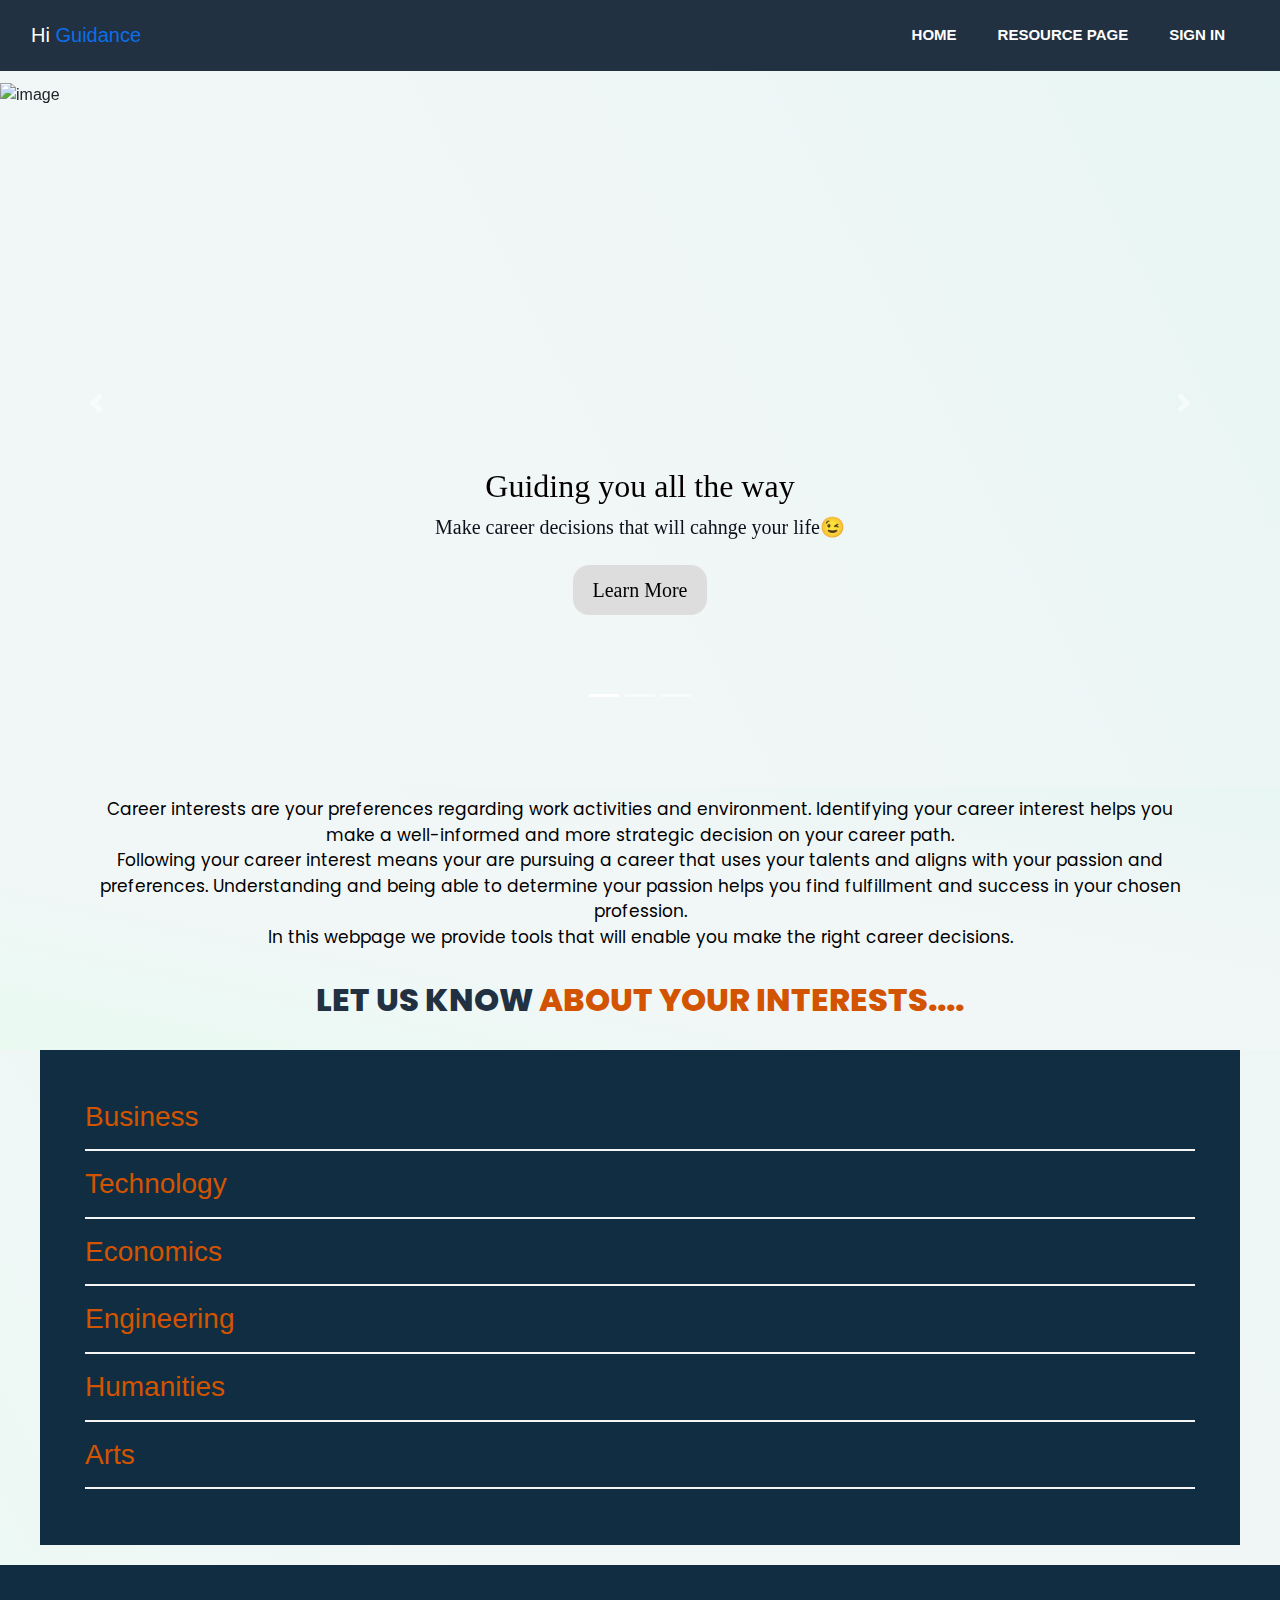
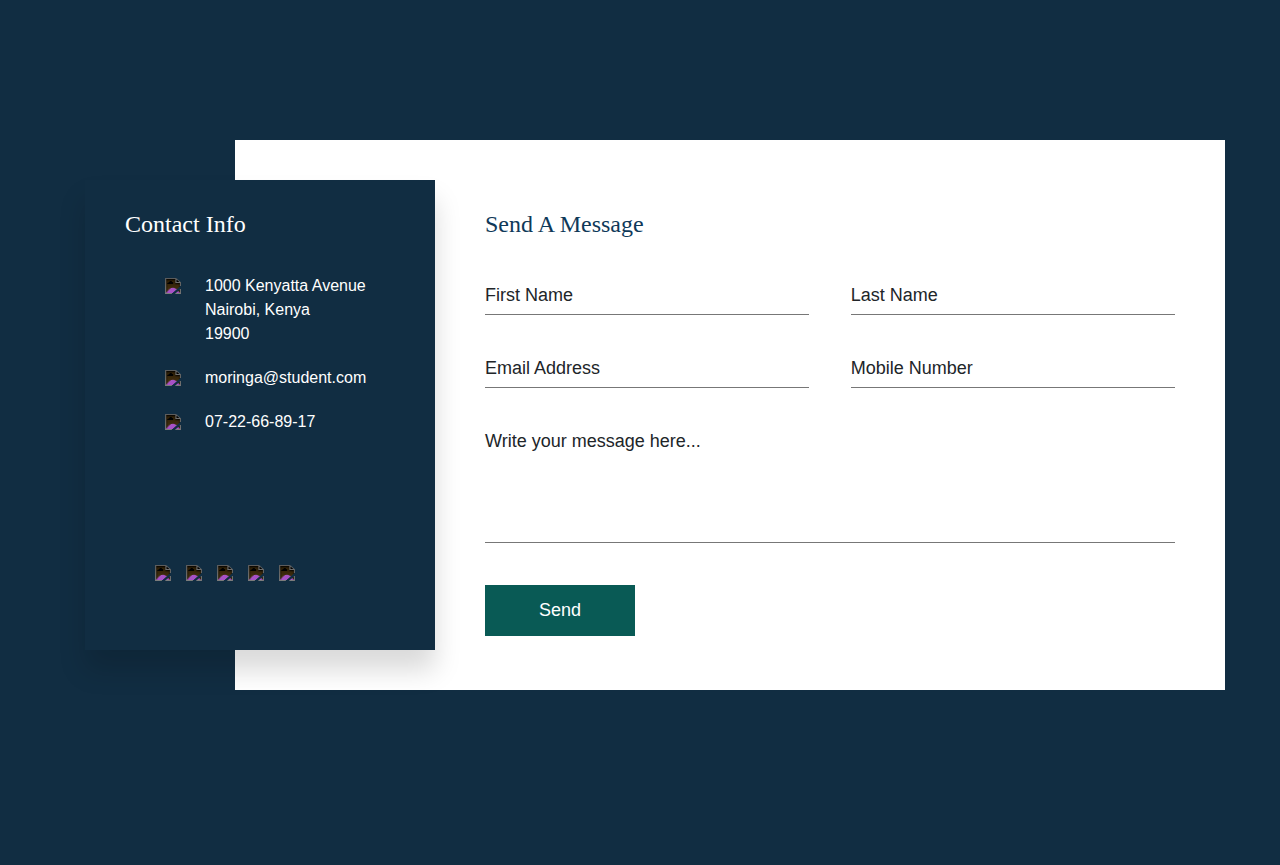
==== commit 6819d1cc: "Merge pull request #14 from samwel-chege/page-all" ====
--- a/interest.html
+++ b/interest.html
@@ -29,8 +29,13 @@
         <div class="navbar justify-content-end" id="navbarSupportedContent">
           <ul class="navbar-nav me-auto">
             <li class="nav-item">
-              <a class="nav-link" id="links" href="#contact">CONTACTS</a>
+              <a class="nav-link" id="links" href="index.html">HOME</a>
             </li>
+            <li class="nav-item">
+              <a class="nav-link" id="links" href="interest.html">RESOURCE PAGE</a>
+            </li>
+            <li class="nav-item">
+              <a class="nav-link" id="links" href="login.html">SIGN IN</a>
           </ul>
         </div>
       </div>
@@ -1478,7 +1483,7 @@
               <span>Write your message here...</span>
             </div>
             <div class="inputbox w50">
-              <input type="submit" value="Send" />
+              <input type="submit" value="Send" id="btn6"/>
             </div>
           </div>
         </div>
--- a/CSS/interest.css
+++ b/CSS/interest.css
@@ -36,9 +36,9 @@
   font-weight: 600;
 }
 .nav-item {
-  font-size: 30px;
+  font-size: 15px;
   color: black;
-  font-weight: 900;
+  font-weight: 400;
   margin-left: 25px;
   font-family: -apple-system, BlinkMacSystemFont, "Segoe UI", Roboto, Oxygen,
     Ubuntu, Cantarell, "Open Sans", "Helvetica Neue", sans-serif;
